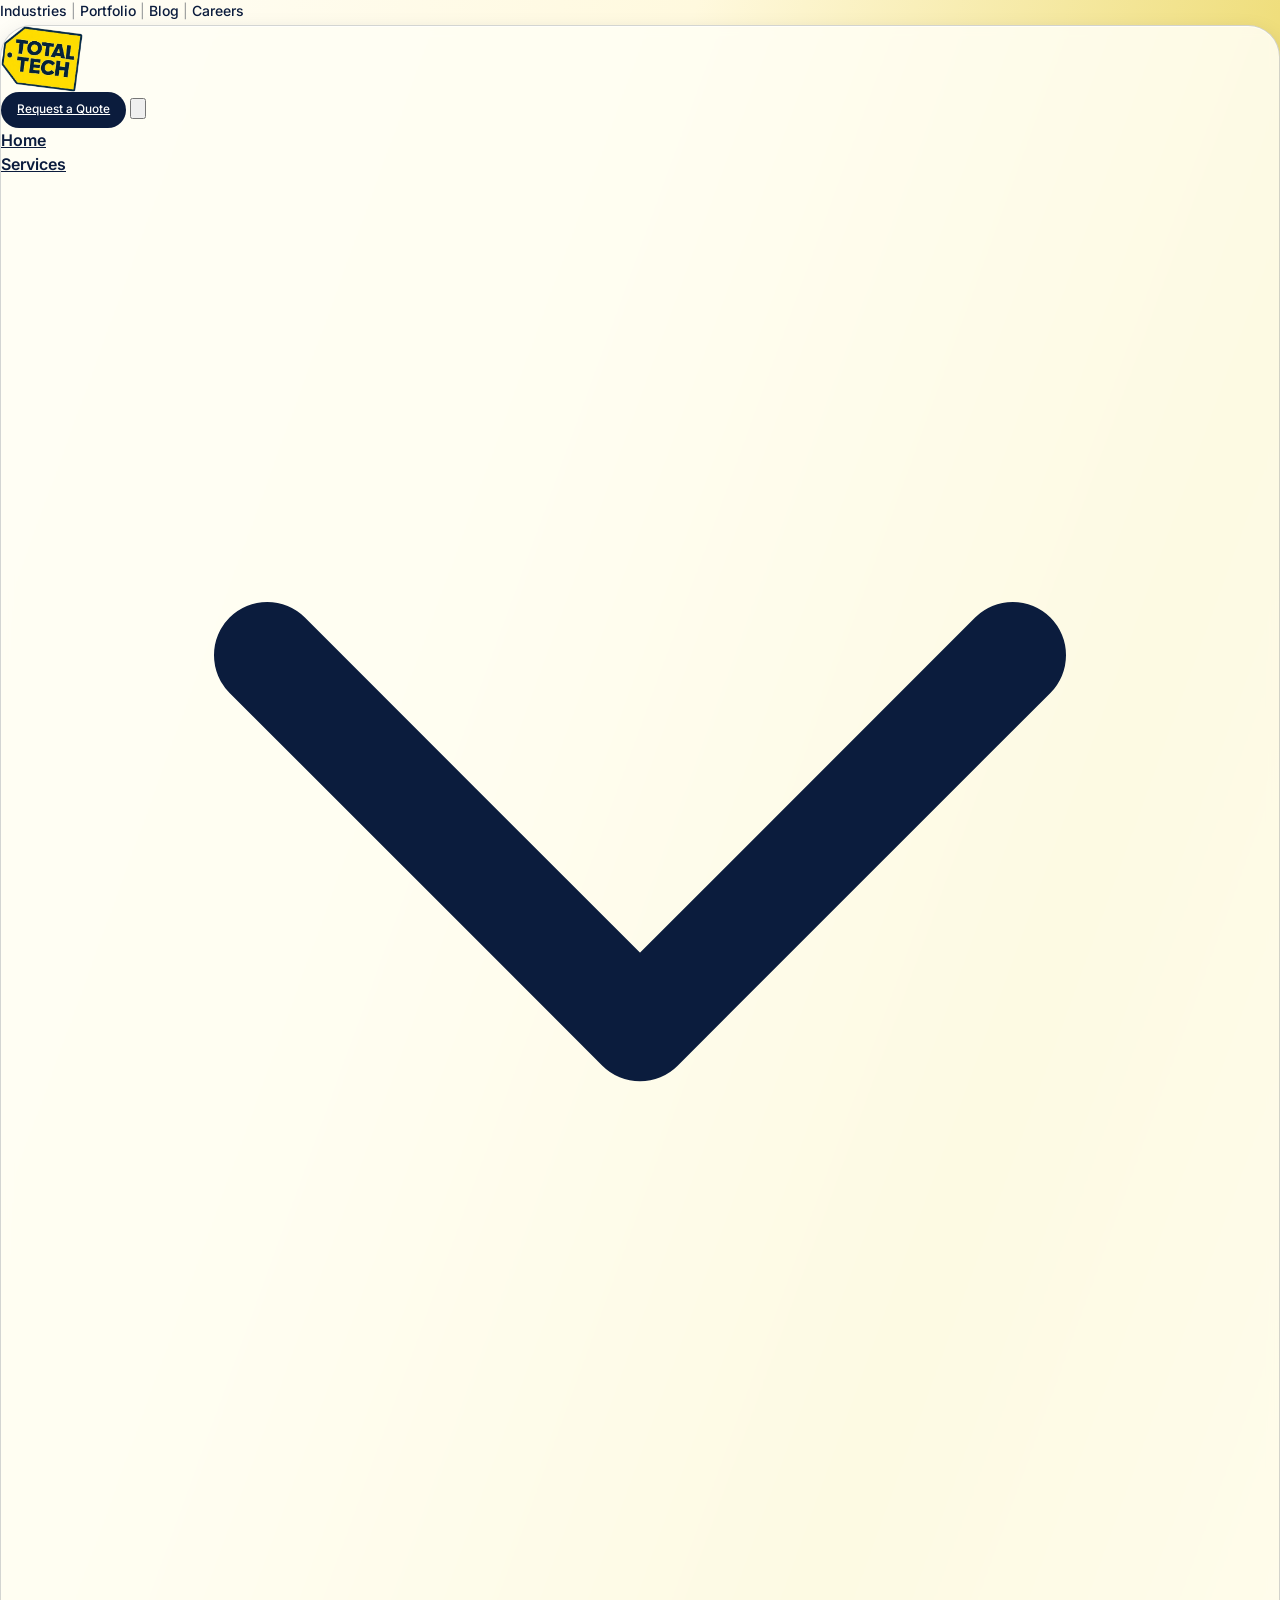
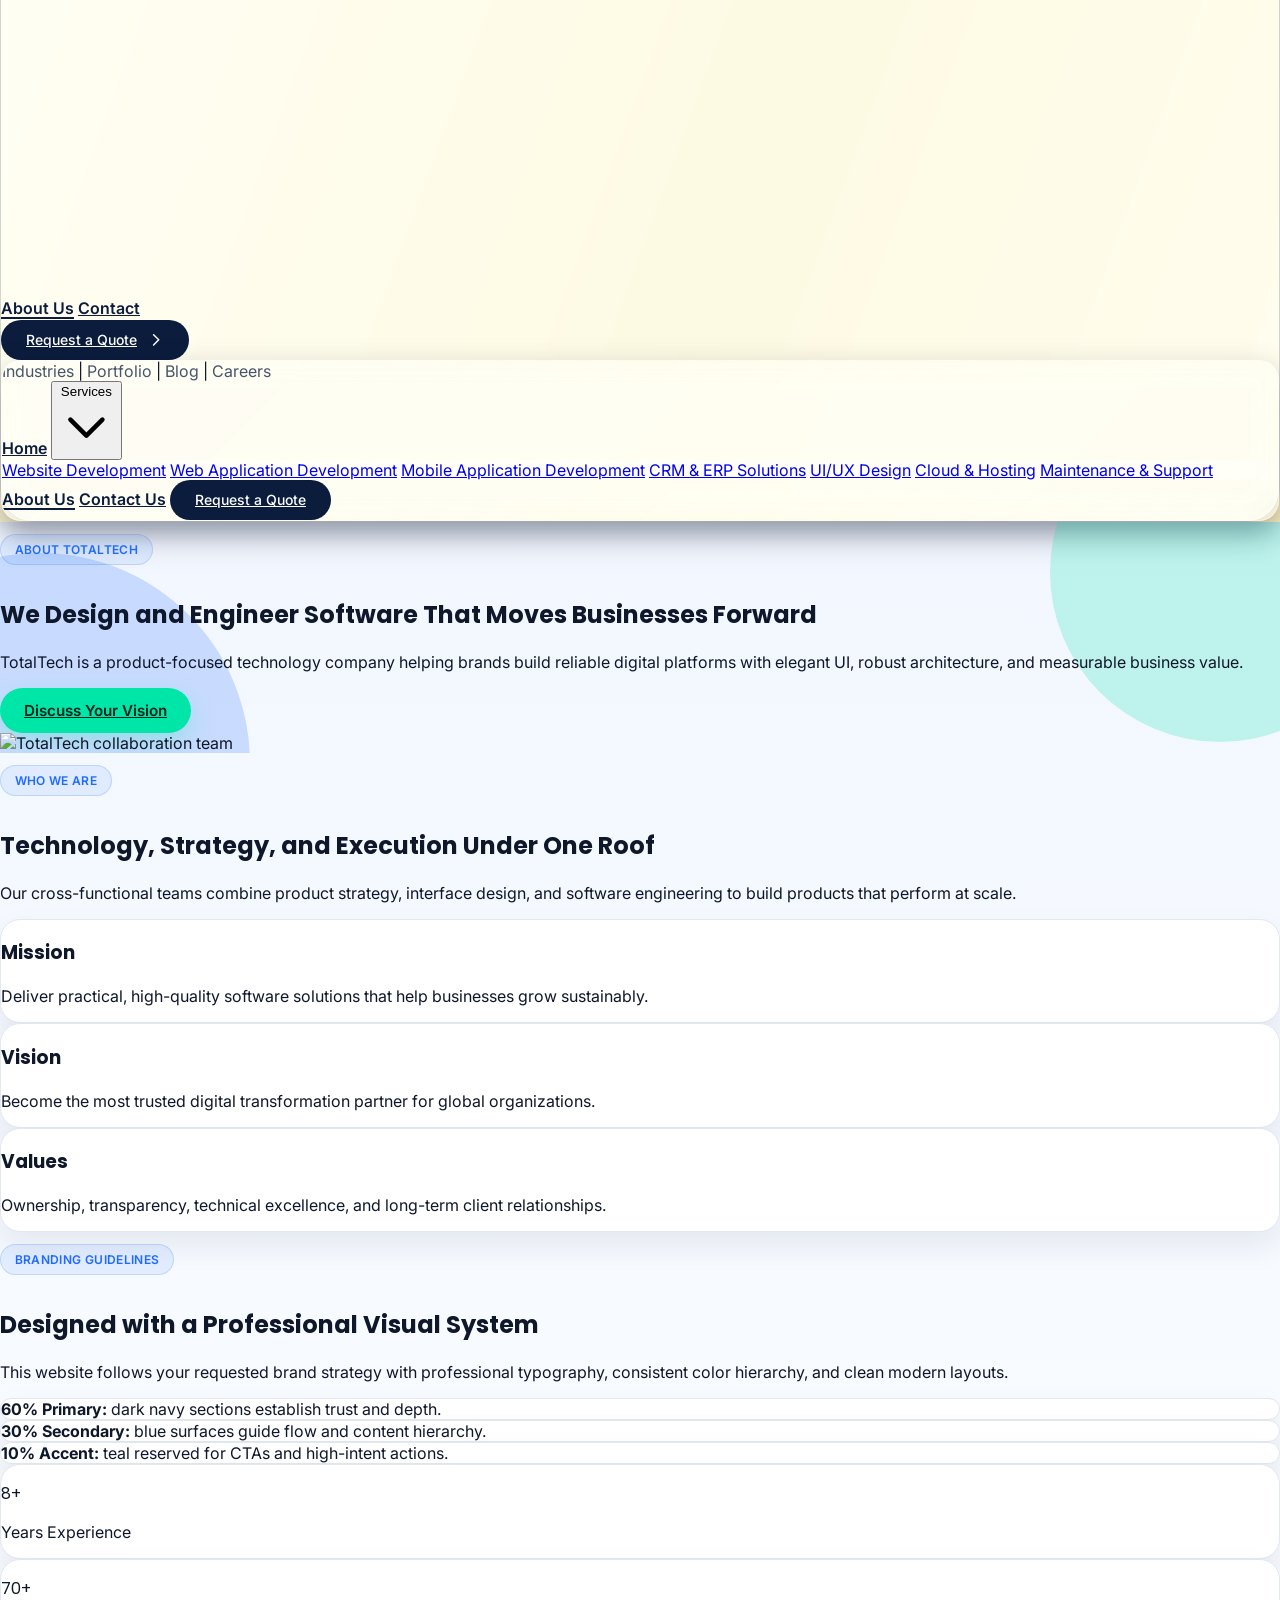
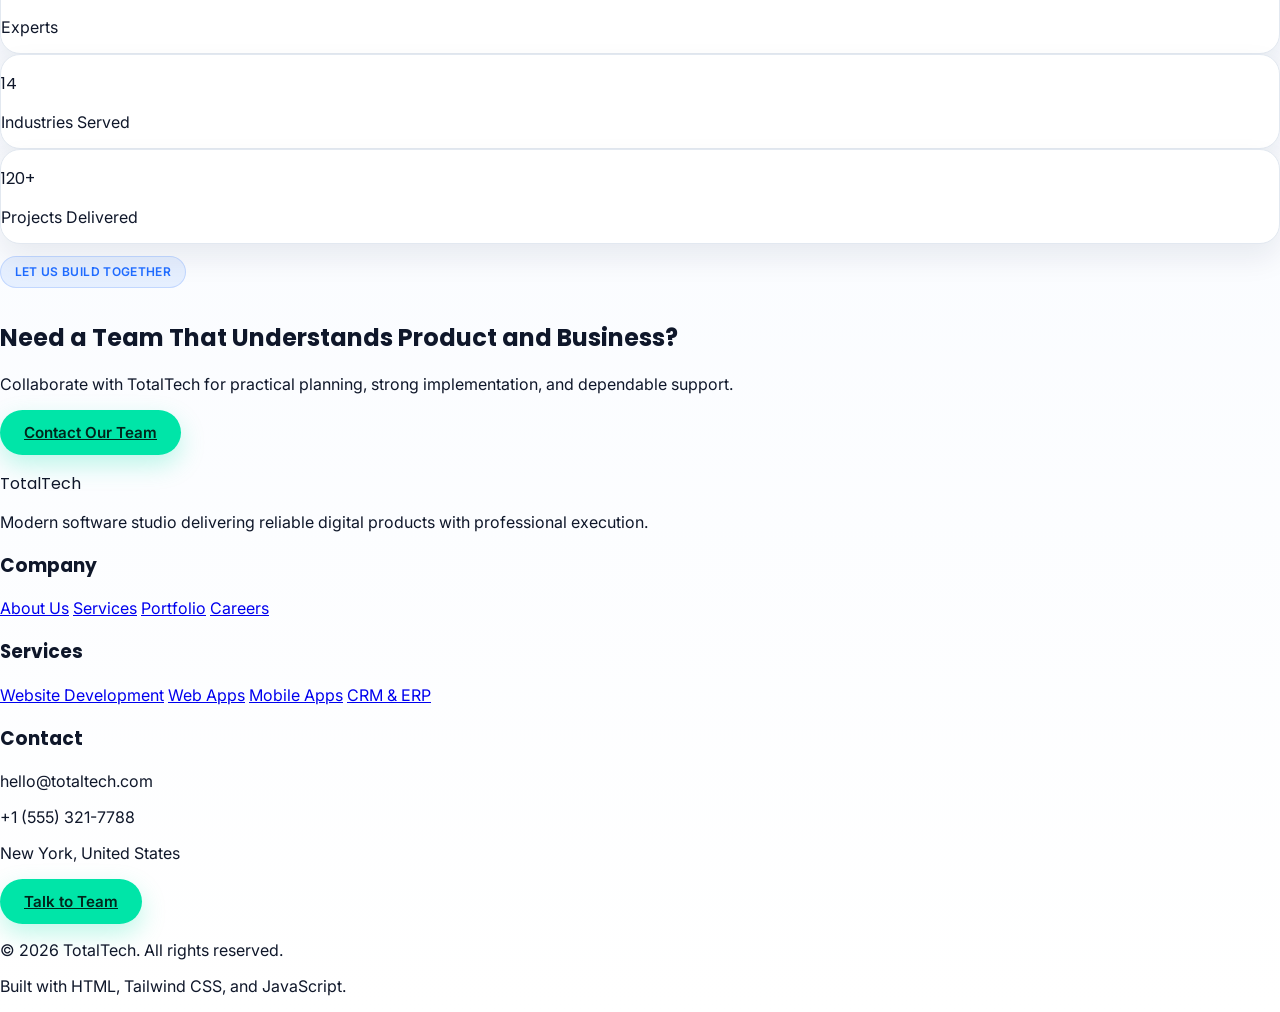
==== about.html @ 8137682e "Build TotalTech static site updates" ====
<!DOCTYPE html>
<html lang="en">
<head>
  <meta charset="UTF-8" />
  <meta name="viewport" content="width=device-width, initial-scale=1.0" />
  <title>About Us | TotalTech</title>
  <meta name="description" content="Learn about TotalTech: our mission, delivery approach, and engineering values that power modern software products." />
  <link rel="preconnect" href="https://fonts.googleapis.com" />
  <link rel="preconnect" href="https://fonts.gstatic.com" crossorigin />
  <link href="https://fonts.googleapis.com/css2?family=Inter:wght@400;500;600;700;800&family=Poppins:wght@500;600;700;800&display=swap" rel="stylesheet" />
  <script src="https://cdn.tailwindcss.com"></script>
  <link rel="stylesheet" href="assets/css/styles.css" />
</head>
<body data-page="about" class="min-h-screen flex flex-col antialiased">
        <header class="site-header sticky top-0 z-50 border-b border-black">
    <div class="zebra-header-wrap mx-auto px-4 sm:px-6 lg:px-8 py-[6px]">
      <div class="top-utility hidden md:flex items-center justify-end gap-3 lg:gap-4 text-[13px] lg:text-[14px] leading-none pb-[10px]">
        <a href="industries.html" data-route="industries" class="top-link inline-flex items-center">Industries</a>
        <span class="utility-sep">|</span>
        <a href="portfolio.html" data-route="portfolio" class="top-link inline-flex items-center">Portfolio</a>
        <span class="utility-sep">|</span>
        <a href="blog.html" data-route="blog" class="top-link inline-flex items-center">Blog</a>
        <span class="utility-sep">|</span>
        <a href="careers.html" data-route="careers" class="top-link inline-flex items-center">Careers</a>
      </div>

      <nav class="relative">
        <div class="zebra-shell px-4 sm:px-6 lg:px-7">
          <div class="zebra-header-main flex items-center gap-4 lg:gap-6">
            <a href="index.html" class="zebra-brand-link shrink-0 inline-flex items-center" aria-label="TotalTech Home">
              <img src="assets/images/logo.png" alt="TotalTech logo" class="zebra-brand-image" />
            </a>

            <a href="contact.html" class="zebra-cta lg:hidden ml-auto mobile-quick-quote whitespace-nowrap">Request a Quote</a>

            <button id="mobileMenuButton" aria-expanded="false" aria-label="Open menu" class="lg:hidden inline-flex items-center justify-center w-11 h-11 rounded-full border border-slate-400 text-slate-800 bg-white/70">
              <svg xmlns="http://www.w3.org/2000/svg" class="w-5 h-5" fill="none" viewBox="0 0 24 24" stroke="currentColor" stroke-width="2">
                <path stroke-linecap="round" stroke-linejoin="round" d="M4 6h16M4 12h16M4 18h16" />
              </svg>
            </button>

            <div class="hidden lg:grid flex-1 items-center grid-cols-3 gap-4">
              <div></div>

              <div class="flex items-center gap-6 xl:gap-8 justify-self-center">
                <a href="index.html" data-route="home" class="nav-link">Home</a>

                <div class="mega-parent relative">
                  <a href="services.html" id="desktopServicesToggle" data-route="services" class="nav-link inline-flex items-center gap-1">
                    Services
                    <svg xmlns="http://www.w3.org/2000/svg" class="w-4 h-4" fill="none" viewBox="0 0 24 24" stroke="currentColor" stroke-width="2">
                      <path stroke-linecap="round" stroke-linejoin="round" d="M19 9l-7 7-7-7" />
                    </svg>
                  </a>

                  <div id="megaPanel" class="mega-panel absolute left-1/2 top-full w-screen -translate-x-1/2 pt-5">
                    <div class="mx-auto max-w-7xl px-4 sm:px-6 lg:px-8">
                      <div class="card-surface rounded-3xl overflow-hidden">
                        <div class="grid lg:grid-cols-12">
                          <div class="lg:col-span-8 p-8 lg:p-10">
                            <p class="section-tag mb-4">Our Services</p>
                            <h3 class="font-heading text-2xl font-semibold text-[#0B1C3D] mb-3">Full-width Mega Navigation Panel</h3>
                            <p class="text-sm text-slate-600 mb-6">Scalable engineering services for startups, SMEs, and enterprises.</p>
                            <div class="grid sm:grid-cols-2 gap-3 text-sm">
                              <a href="services.html#website-development" class="card-hover rounded-xl border border-slate-200 px-4 py-3 hover:border-[#1F6BFF]">Website Development</a>
                              <a href="services.html#web-application-development" class="card-hover rounded-xl border border-slate-200 px-4 py-3 hover:border-[#1F6BFF]">Web Application Development</a>
                              <a href="services.html#mobile-application-development" class="card-hover rounded-xl border border-slate-200 px-4 py-3 hover:border-[#1F6BFF]">Mobile Application Development</a>
                              <a href="services.html#crm-erp-solutions" class="card-hover rounded-xl border border-slate-200 px-4 py-3 hover:border-[#1F6BFF]">CRM &amp; ERP Solutions</a>
                              <a href="services.html#ui-ux-design" class="card-hover rounded-xl border border-slate-200 px-4 py-3 hover:border-[#1F6BFF]">UI/UX Design</a>
                              <a href="services.html#cloud-hosting" class="card-hover rounded-xl border border-slate-200 px-4 py-3 hover:border-[#1F6BFF]">Cloud &amp; Hosting</a>
                              <a href="services.html#maintenance-support" class="card-hover rounded-xl border border-slate-200 px-4 py-3 hover:border-[#1F6BFF] sm:col-span-2">Maintenance &amp; Support</a>
                            </div>
                          </div>

                          <div class="lg:col-span-4 bg-[#0B1C3D] p-8 lg:p-10 text-white">
                            <h4 class="font-heading text-lg mb-4">Category Highlights</h4>
                            <div class="space-y-4">
                              <div class="rounded-2xl overflow-hidden border border-white/15">
                                <img src="https://images.unsplash.com/photo-1518770660439-4636190af475?auto=format&fit=crop&w=900&q=80" alt="Software engineering workspace" class="h-28 w-full object-cover" />
                                <p class="px-3 py-2 text-xs text-slate-200">Custom Product Engineering</p>
                              </div>
                              <div class="rounded-2xl overflow-hidden border border-white/15">
                                <img src="https://images.unsplash.com/photo-1461749280684-dccba630e2f6?auto=format&fit=crop&w=900&q=80" alt="App design and development" class="h-28 w-full object-cover" />
                                <p class="px-3 py-2 text-xs text-slate-200">Cloud-ready Digital Platforms</p>
                              </div>
                            </div>
                            <a href="services.html" class="primary-btn mt-6 w-full text-sm">Explore All Services</a>
                          </div>
                        </div>
                      </div>
                    </div>
                  </div>
                </div>

                <a href="about.html" data-route="about" class="nav-link">About Us</a>
                <a href="contact.html" data-route="contact" class="nav-link">Contact</a>
              </div>

              <div class="justify-self-end">
                <a href="contact.html" class="zebra-cta whitespace-nowrap min-w-[216px]">
                  Request a Quote
                  <svg xmlns="http://www.w3.org/2000/svg" class="w-5 h-5" fill="none" viewBox="0 0 24 24" stroke="currentColor" stroke-width="2">
                    <path stroke-linecap="round" stroke-linejoin="round" d="M9 5l7 7-7 7" />
                  </svg>
                </a>
              </div>
            </div>
          </div>

          <div id="mobileMenu" class="hidden lg:hidden mt-4">
            <div class="zebra-mobile-panel p-4 space-y-4">
              <div class="grid gap-3 text-sm font-semibold text-slate-700">
                <div class="mobile-top-links flex flex-wrap items-center gap-2 border-b border-slate-200 pb-3 text-[12px] font-semibold text-slate-600">
                <a href="industries.html" data-route="industries">Industries</a>
                <span class="text-slate-400">|</span>
                <a href="portfolio.html" data-route="portfolio">Portfolio</a>
                <span class="text-slate-400">|</span>
                <a href="blog.html" data-route="blog">Blog</a>
                <span class="text-slate-400">|</span>
                <a href="careers.html" data-route="careers">Careers</a>
              </div>
                <a href="index.html" data-route="home" class="nav-link">Home</a>

                <button id="mobileServicesToggle" aria-expanded="false" class="w-full inline-flex items-center justify-between rounded-xl border border-slate-300 px-3 py-2 text-left">
                  <span>Services</span>
                  <svg xmlns="http://www.w3.org/2000/svg" class="w-4 h-4" fill="none" viewBox="0 0 24 24" stroke="currentColor" stroke-width="2">
                    <path stroke-linecap="round" stroke-linejoin="round" d="M19 9l-7 7-7-7" />
                  </svg>
                </button>

                <div id="mobileServicesPanel" class="hidden rounded-xl border border-slate-200 p-3 bg-slate-50">
                  <div class="grid gap-2 text-xs">
                    <a href="services.html#website-development">Website Development</a>
                    <a href="services.html#web-application-development">Web Application Development</a>
                    <a href="services.html#mobile-application-development">Mobile Application Development</a>
                    <a href="services.html#crm-erp-solutions">CRM &amp; ERP Solutions</a>
                    <a href="services.html#ui-ux-design">UI/UX Design</a>
                    <a href="services.html#cloud-hosting">Cloud &amp; Hosting</a>
                    <a href="services.html#maintenance-support">Maintenance &amp; Support</a>
                  </div>
                </div>

                <a href="about.html" data-route="about" class="nav-link">About Us</a>
                <a href="contact.html" data-route="contact" class="nav-link">Contact Us</a>
                <a href="contact.html" class="zebra-cta mt-2">Request a Quote</a>
              </div>
            </div>
          </div>
        </div>
      </nav>
    </div>
  </header>

  <main class="flex-1">
    <section class="mx-auto max-w-7xl px-4 sm:px-6 lg:px-8 py-14 lg:py-20">
      <div class="hero-grid rounded-3xl bg-[#0B1C3D] text-white p-8 sm:p-10 lg:p-14 grid lg:grid-cols-2 gap-10 items-center">
        <div>
          <p class="section-tag !bg-white/10 !border-white/30 !text-white mb-4">About TotalTech</p>
          <h1 class="font-heading text-3xl sm:text-4xl lg:text-5xl font-semibold leading-tight mb-5">We Design and Engineer Software That Moves Businesses Forward</h1>
          <p class="text-slate-200 mb-8">TotalTech is a product-focused technology company helping brands build reliable digital platforms with elegant UI, robust architecture, and measurable business value.</p>
          <a href="contact.html" class="primary-btn">Discuss Your Vision</a>
        </div>

        <div class="rounded-3xl overflow-hidden border border-white/20 shadow-xl">
          <img src="https://images.unsplash.com/photo-1522071820081-009f0129c71c?auto=format&fit=crop&w=1200&q=80" alt="TotalTech collaboration team" class="h-[380px] w-full object-cover" />
        </div>
      </div>
    </section>

    <section class="py-16 bg-white">
      <div class="mx-auto max-w-7xl px-4 sm:px-6 lg:px-8">
        <div class="max-w-3xl">
          <p class="section-tag mb-3">Who We Are</p>
          <h2 class="font-heading text-3xl font-semibold text-[#0B1C3D]">Technology, Strategy, and Execution Under One Roof</h2>
          <p class="mt-3 text-slate-600">Our cross-functional teams combine product strategy, interface design, and software engineering to build products that perform at scale.</p>
        </div>

        <div class="mt-10 grid md:grid-cols-3 gap-6">
          <article class="card-surface p-6 card-hover">
            <h3 class="font-heading text-xl text-[#0B1C3D]">Mission</h3>
            <p class="text-sm text-slate-600 mt-3">Deliver practical, high-quality software solutions that help businesses grow sustainably.</p>
          </article>
          <article class="card-surface p-6 card-hover">
            <h3 class="font-heading text-xl text-[#0B1C3D]">Vision</h3>
            <p class="text-sm text-slate-600 mt-3">Become the most trusted digital transformation partner for global organizations.</p>
          </article>
          <article class="card-surface p-6 card-hover">
            <h3 class="font-heading text-xl text-[#0B1C3D]">Values</h3>
            <p class="text-sm text-slate-600 mt-3">Ownership, transparency, technical excellence, and long-term client relationships.</p>
          </article>
        </div>
      </div>
    </section>

    <section class="py-16">
      <div class="mx-auto max-w-7xl px-4 sm:px-6 lg:px-8 grid lg:grid-cols-2 gap-10 items-center">
        <div>
          <p class="section-tag mb-3">Branding Guidelines</p>
          <h2 class="font-heading text-3xl font-semibold text-[#0B1C3D]">Designed with a Professional Visual System</h2>
          <p class="mt-3 text-slate-600">This website follows your requested brand strategy with professional typography, consistent color hierarchy, and clean modern layouts.</p>
          <div class="mt-6 space-y-3 text-sm text-slate-700">
            <div class="card-surface p-4"><strong class="text-[#0B1C3D]">60% Primary:</strong> dark navy sections establish trust and depth.</div>
            <div class="card-surface p-4"><strong class="text-[#1F6BFF]">30% Secondary:</strong> blue surfaces guide flow and content hierarchy.</div>
            <div class="card-surface p-4"><strong class="text-[#0b6450]">10% Accent:</strong> teal reserved for CTAs and high-intent actions.</div>
          </div>
        </div>

        <div class="grid grid-cols-2 gap-4">
          <div class="card-surface p-5 text-center">
            <p class="font-heading text-3xl text-[#1F6BFF]">8+</p>
            <p class="text-sm text-slate-600 mt-1">Years Experience</p>
          </div>
          <div class="card-surface p-5 text-center">
            <p class="font-heading text-3xl text-[#1F6BFF]">70+</p>
            <p class="text-sm text-slate-600 mt-1">Experts</p>
          </div>
          <div class="card-surface p-5 text-center">
            <p class="font-heading text-3xl text-[#1F6BFF]">14</p>
            <p class="text-sm text-slate-600 mt-1">Industries Served</p>
          </div>
          <div class="card-surface p-5 text-center">
            <p class="font-heading text-3xl text-[#1F6BFF]">120+</p>
            <p class="text-sm text-slate-600 mt-1">Projects Delivered</p>
          </div>
        </div>
      </div>
    </section>

    <section class="py-16 bg-white">
      <div class="mx-auto max-w-7xl px-4 sm:px-6 lg:px-8">
        <div class="rounded-3xl bg-[#1F6BFF] text-white p-8 sm:p-10 lg:p-12 flex flex-col lg:flex-row lg:items-center lg:justify-between gap-6">
          <div>
            <p class="section-tag !bg-white/10 !border-white/30 !text-white mb-3">Let Us Build Together</p>
            <h2 class="font-heading text-3xl font-semibold">Need a Team That Understands Product and Business?</h2>
            <p class="mt-3 text-blue-100">Collaborate with TotalTech for practical planning, strong implementation, and dependable support.</p>
          </div>
          <a href="contact.html" class="primary-btn whitespace-nowrap">Contact Our Team</a>
        </div>
      </div>
    </section>
  </main>

  <footer class="bg-[#0B1C3D] text-slate-200 mt-16">
    <div class="mx-auto max-w-7xl px-4 sm:px-6 lg:px-8 py-14 grid md:grid-cols-2 lg:grid-cols-4 gap-8">
      <div>
        <p class="font-heading text-2xl font-semibold text-white">Total<span class="text-[#00E5A8]">Tech</span></p>
        <p class="mt-3 text-sm text-slate-300">Modern software studio delivering reliable digital products with professional execution.</p>
      </div>
      <div>
        <h3 class="font-heading text-white mb-3">Company</h3>
        <div class="space-y-2 text-sm">
          <a href="about.html" class="footer-link block">About Us</a>
          <a href="services.html" class="footer-link block">Services</a>
          <a href="portfolio.html" class="footer-link block">Portfolio</a>
          <a href="careers.html" class="footer-link block">Careers</a>
        </div>
      </div>
      <div>
        <h3 class="font-heading text-white mb-3">Services</h3>
        <div class="space-y-2 text-sm">
          <a href="services.html#website-development" class="footer-link block">Website Development</a>
          <a href="services.html#web-application-development" class="footer-link block">Web Apps</a>
          <a href="services.html#mobile-application-development" class="footer-link block">Mobile Apps</a>
          <a href="services.html#crm-erp-solutions" class="footer-link block">CRM &amp; ERP</a>
        </div>
      </div>
      <div>
        <h3 class="font-heading text-white mb-3">Contact</h3>
        <div class="space-y-2 text-sm text-slate-300">
          <p>hello@totaltech.com</p>
          <p>+1 (555) 321-7788</p>
          <p>New York, United States</p>
          <a href="contact.html" class="primary-btn mt-3">Talk to Team</a>
        </div>
      </div>
    </div>
    <div class="border-t border-white/10">
      <div class="mx-auto max-w-7xl px-4 sm:px-6 lg:px-8 py-4 text-xs text-slate-400 flex flex-col sm:flex-row gap-2 sm:items-center sm:justify-between">
        <p>&copy; 2026 TotalTech. All rights reserved.</p>
        <p>Built with HTML, Tailwind CSS, and JavaScript.</p>
      </div>
    </div>
  </footer>

  <script src="assets/js/main.js?v=20260220b"></script>
</body>
</html>
---- assets/css/styles.css ----
:root {
  --primary: #0B1C3D;
  --secondary: #1F6BFF;
  --accent: #00E5A8;
  --hero-motion-duration: 1.05s;
  --hero-motion-ease: cubic-bezier(0.22, 0.61, 0.36, 1);
  --logo-yellow: #f1d90a;
  --logo-yellow-soft: #fff7bd;
  --logo-navy: #0B1C3D;
  --text-main: #0f172a;
  --text-muted: #475569;
  --surface: #f8fafc;
  --radius-xl: 1.25rem;
}

* {
  box-sizing: border-box;
}

html {
  scroll-behavior: smooth;
  width: 100%;
}

body {
  margin: 0;
  font-family: 'Inter', sans-serif;
  color: var(--text-main);
  background: linear-gradient(180deg, #f8fbff 0%, #f2f7ff 50%, #ffffff 100%);
  width: 100%;
}

main,
.home-hero-section,
.hero-rotator-full {
  overflow-x: clip;
}

h1,
h2,
h3,
h4,
h5,
h6,
.font-heading {
  font-family: 'Poppins', sans-serif;
}

img {
  max-width: 100%;
  display: block;
}

.brand-logo {
  letter-spacing: 0.06em;
}

.nav-link,
.top-link {
  position: relative;
  transition: color 0.25s ease;
}

.nav-link::after,
.top-link::after {
  content: '';
  position: absolute;
  left: 0;
  bottom: -0.35rem;
  width: 100%;
  height: 2px;
  transform: scaleX(0);
  transform-origin: right;
  background: var(--accent);
  transition: transform 0.25s ease;
}

.nav-link:hover::after,
.top-link:hover::after,
.nav-link.is-active::after,
.top-link.is-active::after {
  transform: scaleX(1);
  transform-origin: left;
}

.nav-link.is-active,
.top-link.is-active {
  color: var(--primary);
}

.site-header {
  background:
    radial-gradient(900px 220px at 6% -30%, rgba(11, 28, 61, 0.24) 0%, rgba(11, 28, 61, 0) 70%),
    linear-gradient(110deg, #fffef8 0%, #fff9de 34%, #ecd96a 68%, #fff3c4 100%);
  border-bottom-color: rgba(11, 28, 61, 0.35);
  box-shadow: 0 10px 24px rgba(11, 28, 61, 0.12);
  transition: background 0.28s ease, border-color 0.28s ease, box-shadow 0.28s ease;
}

.zebra-header-wrap {
  max-width: 1860px;
}

.top-utility .top-link {
  color: var(--logo-navy);
  font: normal 500 14px/22px 'Inter', sans-serif;
  text-decoration: none;
}

.top-utility .top-link::after {
  display: none;
}

.top-utility .top-link.is-active {
  color: var(--logo-navy);
  font-weight: 500;
}

.top-utility .top-link:hover {
  color: var(--logo-navy);
  text-decoration: underline;
  text-underline-offset: 2px;
}

.top-utility {
  min-height: 25px;
}

.utility-sep {
  color: rgba(17, 24, 39, 0.45);
  font-size: 14px;
  line-height: 22px;
}

.zebra-shell {
  align-items: center;
  background: rgba(255, 254, 244, 0.88);
  border: 1px solid rgba(11, 28, 61, 0.18);
  border-radius: 2rem;
  box-shadow: inset 0 1px 0 rgba(255, 255, 255, 0.72), 0 8px 22px rgba(11, 28, 61, 0.12);
  backdrop-filter: blur(6px);
  min-height: 82px;
}

.zebra-header-main {
  min-height: 82px;
}

.zebra-logo-icon {
  width: 60px;
  height: 60px;
}

.zebra-brand-link {
  border: 0;
  border-radius: 0;
  background: transparent;
  box-shadow: none;
  padding: 0;
}

.zebra-brand-image {
  display: block;
  height: 66px;
  width: auto;
  object-fit: contain;
}

.zebra-logo-text {
  font-family: 'Poppins', sans-serif;
  font-size: 2.1rem;
  font-weight: 700;
  letter-spacing: 0.01em;
  line-height: 1;
}

.zebra-shell .nav-link {
  color: var(--logo-navy);
  font-size: 1rem;
  font-weight: 600;
  line-height: 24px;
}

.zebra-shell .nav-link::after,
#mobileMenu .nav-link::after {
  display: none;
}

.zebra-shell .nav-link.is-active,
#mobileMenu .nav-link.is-active {
  color: var(--logo-navy);
  text-decoration: underline;
  text-decoration-thickness: 2px;
  text-underline-offset: 3px;
}

.zebra-shell .nav-link:hover,
#mobileMenu .nav-link:hover {
  color: var(--logo-navy);
  text-decoration: underline;
  text-decoration-thickness: 2px;
  text-underline-offset: 3px;
}

.zebra-search {
  background: #fff;
  border: 1px solid rgba(0, 0, 0, 0.1);
  border-radius: 20px;
  min-height: 40px;
  padding-left: 0.95rem;
  padding-right: 0.5rem;
}

.zebra-search input {
  border: 0;
  background: transparent;
  color: #000;
  font-family: 'Inter', sans-serif;
  font-size: 14px;
  font-weight: 400;
  line-height: 22px;
  outline: 0;
}

.zebra-search input::placeholder {
  color: #565656;
  opacity: 1;
}

.zebra-search-btn {
  border-radius: 999px;
  color: #5c5f66;
  height: 36px;
  transition: background-color 0.2s ease;
  width: 36px;
}

.zebra-search-btn:hover {
  background: transparent;
  color: #111827;
}

.zebra-cta {
  display: inline-flex;
  align-items: center;
  justify-content: center;
  gap: 0.6rem;
  background: var(--logo-navy);
  border: 1px solid rgba(11, 28, 61, 0.35);
  border-radius: 3rem;
  color: #ffffff;
  font-family: 'Inter', sans-serif;
  font-size: 14px;
  font-weight: 500;
  line-height: 22px;
  min-height: 40px;
  padding: 0.5rem 1.5rem;
  transition: background-color 0.2s ease, color 0.2s ease;
}

.zebra-cta:hover {
  background: #07142e;
}

.zebra-cta svg {
  width: 1.1rem;
  height: 1.1rem;
}

.mobile-quick-quote {
  min-height: 36px;
  padding: 0.45rem 0.95rem;
  font-size: 0.74rem;
  line-height: 1.15;
}

@media (max-width: 420px) {
  .mobile-quick-quote {
    min-height: 34px;
    padding: 0.4rem 0.75rem;
    font-size: 0.68rem;
  }
}

.zebra-mobile-panel {
  border-radius: 1.25rem;
  border: 1px solid rgba(255, 255, 255, 0.3);
  background:
    linear-gradient(135deg, rgba(255, 255, 255, 0.28) 0%, rgba(255, 255, 255, 0.14) 100%);
  box-shadow: 0 14px 34px rgba(15, 23, 42, 0.28);
  backdrop-filter: blur(12px) saturate(135%);
  -webkit-backdrop-filter: blur(12px) saturate(135%);
  overflow-x: hidden;
}

.mobile-menu-overlay {
  position: fixed;
  inset: 0;
  background: rgba(11, 28, 61, 0.24);
  backdrop-filter: blur(6px);
  -webkit-backdrop-filter: blur(6px);
  opacity: 0;
  visibility: hidden;
  pointer-events: none;
  transition: opacity 0.22s ease, visibility 0.22s ease;
  z-index: 40;
  border: 0;
  padding: 0;
  margin: 0;
}

.mobile-menu-overlay.is-open {
  opacity: 1;
  visibility: visible;
  pointer-events: auto;
}

.mobile-top-links a {
  color: #475569;
  text-decoration: none;
}

#mobileMenu #mobileServicesPanel {
  border-color: rgba(255, 255, 255, 0.34);
  background: rgba(255, 255, 255, 0.26);
  backdrop-filter: blur(8px);
  -webkit-backdrop-filter: blur(8px);
}

.mobile-top-links a:hover {
  color: #1e293b;
  text-decoration: underline;
  text-underline-offset: 2px;
}

body[data-page='home'] .home-hero-section {
  margin-top: -132px;
  padding-top: 0;
}

body[data-page='home'] .hero-slide-inner {
  padding: 5.1rem 2.8rem 2.8rem;
}

body[data-page='home'] .site-header:not(.is-scrolled) {
  background: transparent;
  border-bottom-color: transparent;
  box-shadow: none;
}

body[data-page='home'] .site-header:not(.is-scrolled) .zebra-header-wrap {
  background: transparent;
}

body[data-page='home'] .site-header:not(.is-scrolled) .zebra-shell {
  background: transparent;
  border-color: transparent;
  box-shadow: none;
  backdrop-filter: none;
}

body[data-page='home'] .site-header:not(.is-scrolled) .zebra-shell .nav-link {
  color: #ffffff;
  font-weight: 700;
}

body[data-page='home'] .site-header:not(.is-scrolled) #mobileMenu .nav-link {
  color: var(--logo-navy);
  font-weight: 600;
}

body[data-page='home'] .site-header:not(.is-scrolled) .zebra-shell .nav-link.is-active,
body[data-page='home'] .site-header:not(.is-scrolled) .zebra-shell .nav-link:hover {
  color: #ffffff;
  text-decoration-color: rgba(255, 255, 255, 0.95);
}

body[data-page='home'] .site-header:not(.is-scrolled) #mobileMenu .nav-link.is-active,
body[data-page='home'] .site-header:not(.is-scrolled) #mobileMenu .nav-link:hover {
  color: var(--logo-navy);
  text-decoration-color: rgba(11, 28, 61, 0.92);
}

body[data-page='home'] .site-header:not(.is-scrolled) .top-utility .top-link {
  color: #ffffff;
  font-weight: 700;
}

body[data-page='home'] .site-header:not(.is-scrolled) .utility-sep {
  color: rgba(255, 255, 255, 0.82);
}

body[data-page='home'] .site-header:not(.is-scrolled) .zebra-cta {
  background: transparent;
  border-color: rgba(255, 255, 255, 0.84);
  color: #ffffff;
  font-weight: 700;
  box-shadow: none;
}

body[data-page='home'] .site-header:not(.is-scrolled) #mobileMenu .zebra-cta {
  background: var(--logo-navy);
  border-color: rgba(11, 28, 61, 0.35);
  color: #ffffff;
  font-weight: 600;
}

body[data-page='home'] .site-header:not(.is-scrolled) .zebra-cta:hover {
  background: rgba(255, 255, 255, 0.12);
  color: #ffffff;
}

body[data-page='home'] .site-header:not(.is-scrolled) #mobileMenu .zebra-cta:hover {
  background: #07142e;
  color: #ffffff;
}

body[data-page='home'] .site-header:not(.is-scrolled) #mobileMenuButton {
  background: transparent;
  border-color: rgba(11, 28, 61, 0.45);
  color: var(--logo-navy);
}

body[data-page='home'] .site-header.is-scrolled {
  background:
    radial-gradient(900px 220px at 6% -30%, rgba(11, 28, 61, 0.24) 0%, rgba(11, 28, 61, 0) 70%),
    linear-gradient(110deg, #fffef8 0%, #fff9de 34%, #ecd96a 68%, #fff3c4 100%);
  border-bottom-color: rgba(11, 28, 61, 0.35);
  box-shadow: 0 10px 24px rgba(11, 28, 61, 0.12);
}

body[data-page='home'] .site-header.is-scrolled .zebra-shell {
  background: rgba(255, 254, 244, 0.88);
  border-color: rgba(11, 28, 61, 0.18);
  box-shadow: inset 0 1px 0 rgba(255, 255, 255, 0.72), 0 8px 22px rgba(11, 28, 61, 0.12);
  backdrop-filter: blur(6px);
}

body[data-page='home'] .site-header.is-scrolled .zebra-shell .nav-link,
body[data-page='home'] .site-header.is-scrolled .top-utility .top-link {
  color: var(--logo-navy);
  font-weight: 600;
}

body[data-page='home'] .site-header.is-scrolled .zebra-cta {
  background: var(--logo-navy);
  border-color: rgba(11, 28, 61, 0.35);
  color: #ffffff;
  font-weight: 600;
}

.primary-btn,
.secondary-btn {
  display: inline-flex;
  align-items: center;
  justify-content: center;
  gap: 0.4rem;
  border-radius: 999px;
  font-weight: 600;
  font-size: 0.95rem;
  padding: 0.8rem 1.5rem;
  transition: transform 0.25s ease, box-shadow 0.25s ease, background-color 0.25s ease, color 0.25s ease;
}

.primary-btn {
  background: var(--accent);
  color: #01251b;
  box-shadow: 0 10px 24px rgba(0, 229, 168, 0.25);
}

.primary-btn:hover {
  transform: translateY(-2px);
  box-shadow: 0 12px 30px rgba(0, 229, 168, 0.35);
}

.secondary-btn {
  background: transparent;
  color: #ffffff;
  border: 1px solid rgba(255, 255, 255, 0.45);
}

.secondary-btn:hover {
  background: rgba(255, 255, 255, 0.12);
}

.card-surface {
  border-radius: var(--radius-xl);
  background: #ffffff;
  border: 1px solid #e2e8f0;
  box-shadow: 0 14px 30px rgba(11, 28, 61, 0.08);
}

.card-hover {
  transition: transform 0.25s ease, box-shadow 0.25s ease;
}

.card-hover:hover {
  transform: translateY(-6px);
  box-shadow: 0 18px 38px rgba(11, 28, 61, 0.14);
}

.section-tag {
  display: inline-flex;
  align-items: center;
  gap: 0.35rem;
  border-radius: 999px;
  border: 1px solid rgba(31, 107, 255, 0.18);
  background: rgba(31, 107, 255, 0.09);
  color: var(--secondary);
  font-size: 0.75rem;
  font-weight: 600;
  letter-spacing: 0.03em;
  padding: 0.45rem 0.85rem;
  text-transform: uppercase;
}

.hero-grid {
  position: relative;
  overflow: hidden;
}

.hero-grid::before,
.hero-grid::after {
  content: '';
  position: absolute;
  border-radius: 999px;
  filter: blur(0.5px);
  z-index: 0;
}

.hero-grid::before {
  width: 340px;
  height: 340px;
  right: -110px;
  top: -120px;
  background: rgba(0, 229, 168, 0.22);
}

.hero-grid::after {
  width: 420px;
  height: 420px;
  left: -170px;
  bottom: -220px;
  background: rgba(31, 107, 255, 0.2);
}

.hero-grid > * {
  position: relative;
  z-index: 1;
}

.hero-rotator {
  position: relative;
  min-height: 628px;
  border-radius: 1.75rem;
  overflow: hidden;
  background: var(--primary);
  border: 1px solid rgba(11, 28, 61, 0.2);
  box-shadow: 0 28px 54px rgba(11, 28, 61, 0.24);
}

.hero-rotator-full {
  width: 100%;
  border-radius: 0;
  border-left: 0;
  border-right: 0;
}

.hero-slide {
  position: absolute;
  inset: 0;
  opacity: 0;
  pointer-events: none;
  transform: translate3d(0, 0, 0);
  backface-visibility: hidden;
  will-change: transform, opacity;
}

.hero-slide::before {
  content: '';
  position: absolute;
  inset: 0;
  background:
    linear-gradient(102deg, rgba(11, 28, 61, 0.96) 8%, rgba(11, 28, 61, 0.8) 52%, rgba(11, 28, 61, 0.45) 100%),
    var(--hero-bg) center/cover no-repeat;
}

.hero-slide::after {
  content: '';
  position: absolute;
  inset: 0;
  background:
    radial-gradient(circle at 86% 16%, rgba(241, 217, 10, 0.25) 0, rgba(241, 217, 10, 0) 44%),
    radial-gradient(circle at 16% 80%, rgba(241, 217, 10, 0.18) 0, rgba(241, 217, 10, 0) 42%);
}

.hero-slide.is-active {
  opacity: 1;
  pointer-events: auto;
  z-index: 2;
}

.hero-slide.enter-from-left,
.hero-slide.enter-from-right,
.hero-slide.enter-from-top,
.hero-slide.enter-from-bottom,
.hero-slide.exit-to-left,
.hero-slide.exit-to-right,
.hero-slide.exit-to-bottom,
.hero-slide.exit-to-top {
  opacity: 1;
  pointer-events: none;
}

.hero-slide.enter-from-left {
  animation: heroEnterFromLeft var(--hero-motion-duration) var(--hero-motion-ease) both;
  z-index: 3;
}

.hero-slide.enter-from-right {
  animation: heroEnterFromRight var(--hero-motion-duration) var(--hero-motion-ease) both;
  z-index: 3;
}

.hero-slide.enter-from-top {
  animation: heroEnterFromTop var(--hero-motion-duration) var(--hero-motion-ease) both;
  z-index: 3;
}

.hero-slide.enter-from-bottom {
  animation: heroEnterFromBottom var(--hero-motion-duration) var(--hero-motion-ease) both;
  z-index: 3;
}

.hero-slide.exit-to-left {
  animation: heroExitToLeft var(--hero-motion-duration) var(--hero-motion-ease) both;
  z-index: 2;
}

.hero-slide.exit-to-right {
  animation: heroExitToRight var(--hero-motion-duration) var(--hero-motion-ease) both;
  z-index: 2;
}

.hero-slide.exit-to-bottom {
  animation: heroExitToBottom var(--hero-motion-duration) var(--hero-motion-ease) both;
  z-index: 2;
}

.hero-slide.exit-to-top {
  animation: heroExitToTop var(--hero-motion-duration) var(--hero-motion-ease) both;
  z-index: 2;
}

.hero-slide-inner {
  position: relative;
  z-index: 1;
  min-height: 628px;
  display: grid;
  grid-template-columns: 1.2fr 0.8fr;
  align-items: center;
  gap: 2rem;
  padding: 2.8rem;
}

.hero-kicker {
  display: inline-flex;
  align-items: center;
  gap: 0.4rem;
  border-radius: 999px;
  border: 1px solid rgba(11, 28, 61, 0.3);
  background: var(--logo-yellow);
  color: var(--logo-navy);
  font-size: 0.75rem;
  font-weight: 700;
  letter-spacing: 0.03em;
  padding: 0.45rem 0.85rem;
  text-transform: uppercase;
}

.hero-title {
  margin-top: 1rem;
  margin-bottom: 1rem;
  color: #ffffff;
  font-size: clamp(2rem, 4vw, 3.4rem);
  line-height: 1.08;
}

.hero-text {
  color: rgba(255, 255, 255, 0.88);
  max-width: 40rem;
}

.hero-panel {
  border-radius: 1.25rem;
  border: 1px solid rgba(241, 217, 10, 0.5);
  background: rgba(11, 28, 61, 0.26);
  backdrop-filter: blur(8px);
  -webkit-backdrop-filter: blur(8px);
  padding: 1.25rem;
}

.hero-panel h2 {
  color: #ffffff;
}

.hero-panel p {
  color: rgba(241, 245, 249, 0.95);
}

.hero-point {
  display: flex;
  align-items: flex-start;
  gap: 0.6rem;
}

.hero-point-dot {
  width: 0.6rem;
  height: 0.6rem;
  border-radius: 999px;
  margin-top: 0.34rem;
  background: var(--logo-yellow);
  box-shadow: 0 0 0 6px rgba(241, 217, 10, 0.22);
  flex: 0 0 auto;
}

.hero-dots {
  position: absolute;
  z-index: 2;
  left: 2.8rem;
  bottom: 1.4rem;
  display: inline-flex;
  align-items: center;
  gap: 0.5rem;
}

.hero-dot {
  border: 0;
  width: 10px;
  height: 10px;
  border-radius: 999px;
  background: rgba(255, 255, 255, 0.35);
  cursor: pointer;
  transition: width 0.2s ease, background-color 0.2s ease;
}

.hero-dot.is-active {
  width: 28px;
  background: var(--logo-yellow);
}

.hero-primary-btn {
  background: var(--logo-yellow);
  color: var(--logo-navy);
  box-shadow: 0 12px 24px rgba(241, 217, 10, 0.28);
}

.hero-primary-btn:hover {
  box-shadow: 0 14px 28px rgba(241, 217, 10, 0.34);
}

.hero-secondary-btn {
  border-color: rgba(255, 255, 255, 0.55);
  color: #ffffff;
  background: transparent;
}

.hero-secondary-btn:hover {
  background: rgba(255, 255, 255, 0.14);
}

@keyframes heroEnterFromLeft {
  from {
    transform: translateX(-100%);
    opacity: 0.94;
  }

  to {
    transform: translateX(0);
    opacity: 1;
  }
}

@keyframes heroEnterFromRight {
  from {
    transform: translateX(100%);
    opacity: 0.94;
  }

  to {
    transform: translateX(0);
    opacity: 1;
  }
}

@keyframes heroEnterFromTop {
  from {
    transform: translateY(-100%);
    opacity: 0.94;
  }

  to {
    transform: translateY(0);
    opacity: 1;
  }
}

@keyframes heroEnterFromBottom {
  from {
    transform: translateY(100%);
    opacity: 0.94;
  }

  to {
    transform: translateY(0);
    opacity: 1;
  }
}

@keyframes heroExitToLeft {
  from {
    transform: translateX(0);
    opacity: 1;
  }

  to {
    transform: translateX(-100%);
    opacity: 0.94;
  }
}

@keyframes heroExitToRight {
  from {
    transform: translateX(0);
    opacity: 1;
  }

  to {
    transform: translateX(100%);
    opacity: 0.94;
  }
}

@keyframes heroExitToBottom {
  from {
    transform: translateY(0);
    opacity: 1;
  }

  to {
    transform: translateY(100%);
    opacity: 0.94;
  }
}

@keyframes heroExitToTop {
  from {
    transform: translateY(0);
    opacity: 1;
  }

  to {
    transform: translateY(-100%);
    opacity: 0.94;
  }
}

.mega-panel {
  opacity: 0;
  visibility: hidden;
  pointer-events: none;
  transform: translate(-50%, 8px);
  transition: opacity 0.25s ease, transform 0.25s ease, visibility 0.25s ease;
}

.mega-parent:hover .mega-panel,
.mega-parent:focus-within .mega-panel,
.mega-panel.is-open {
  opacity: 1;
  visibility: visible;
  pointer-events: auto;
  transform: translate(-50%, 0);
}

.process-step {
  position: relative;
}

.process-step::before {
  content: '';
  position: absolute;
  top: 1rem;
  left: -1.2rem;
  width: 0.8rem;
  height: 0.8rem;
  background: var(--accent);
  border-radius: 999px;
  box-shadow: 0 0 0 6px rgba(0, 229, 168, 0.18);
}

.process-line {
  border-left: 1px dashed rgba(15, 23, 42, 0.25);
}

.footer-link,
.social-link {
  transition: color 0.25s ease;
}

.footer-link:hover,
.social-link:hover {
  color: var(--accent);
}

.reveal {
  opacity: 0;
  transform: translateY(18px);
  animation: revealUp 0.7s ease forwards;
}

.reveal.delay-1 {
  animation-delay: 0.08s;
}

.reveal.delay-2 {
  animation-delay: 0.16s;
}

.reveal.delay-3 {
  animation-delay: 0.24s;
}

@keyframes revealUp {
  to {
    opacity: 1;
    transform: translateY(0);
  }
}

@media (max-width: 1023px) {
  .mega-panel {
    display: none;
  }

  #mobileMenu {
    position: absolute;
    left: 0;
    right: 0;
    top: calc(100% + 0.5rem);
    z-index: 60;
  }

  .zebra-mobile-panel {
    max-height: calc(100vh - 7.5rem);
    overflow-y: auto;
    overscroll-behavior: contain;
  }

  .zebra-shell {
    min-height: 74px;
  }

  .zebra-header-main {
    min-height: 74px;
  }

  .zebra-logo-icon {
    width: 50px;
    height: 50px;
  }

  .zebra-brand-image {
    height: 56px;
  }

  .zebra-brand-link {
    padding: 0;
  }

  .zebra-logo-text {
    font-size: 1.6rem;
  }

  body[data-page='home'] .home-hero-section {
    margin-top: -114px;
    padding-top: 0;
  }

  .hero-rotator,
  .hero-slide-inner {
    min-height: 570px;
  }

  .hero-rotator-full {
    border-radius: 0;
  }

  .hero-slide-inner {
    grid-template-columns: 1fr;
    gap: 1.2rem;
    padding: 2rem;
  }

  body[data-page='home'] .hero-slide-inner {
    padding: 4.3rem 2rem 2rem;
  }

  .hero-panel {
    max-width: 100%;
  }

  .hero-dots {
    left: 2rem;
    bottom: 1.2rem;
  }

  .process-step::before {
    left: -0.95rem;
  }
}

@media (max-width: 767px) {
  .zebra-shell {
    min-height: 70px;
  }

  .zebra-header-main {
    min-height: 70px;
  }

  .zebra-brand-image {
    height: 48px;
  }

  body[data-page='home'] .home-hero-section {
    margin-top: -74px;
    padding-top: 0;
  }

  .hero-rotator,
  .hero-slide-inner {
    min-height: 540px;
  }

  .hero-rotator-full {
    border-radius: 0;
  }

  .hero-slide-inner {
    padding: 1.25rem;
  }

  body[data-page='home'] .hero-slide-inner {
    gap: 0.85rem;
    padding: 4.5rem 1rem 1.25rem;
  }

  body[data-page='home'] .hero-panel {
    display: none;
  }

  body[data-page='home'] .hero-kicker {
    font-size: 0.68rem;
    padding: 0.35rem 0.65rem;
  }

  body[data-page='home'] .hero-title {
    font-size: clamp(1.8rem, 8vw, 2.4rem);
    line-height: 1.12;
  }

  body[data-page='home'] .hero-text {
    max-width: 100%;
    font-size: 1rem;
    line-height: 1.45;
  }

  .zebra-mobile-panel {
    max-height: calc(100vh - 6.5rem);
  }

  .hero-dots {
    left: 1.25rem;
    bottom: 1rem;
  }

  .primary-btn,
  .secondary-btn {
    width: 100%;
  }
}

@media (min-width: 1024px) {
  .mobile-menu-overlay {
    display: none;
  }
}
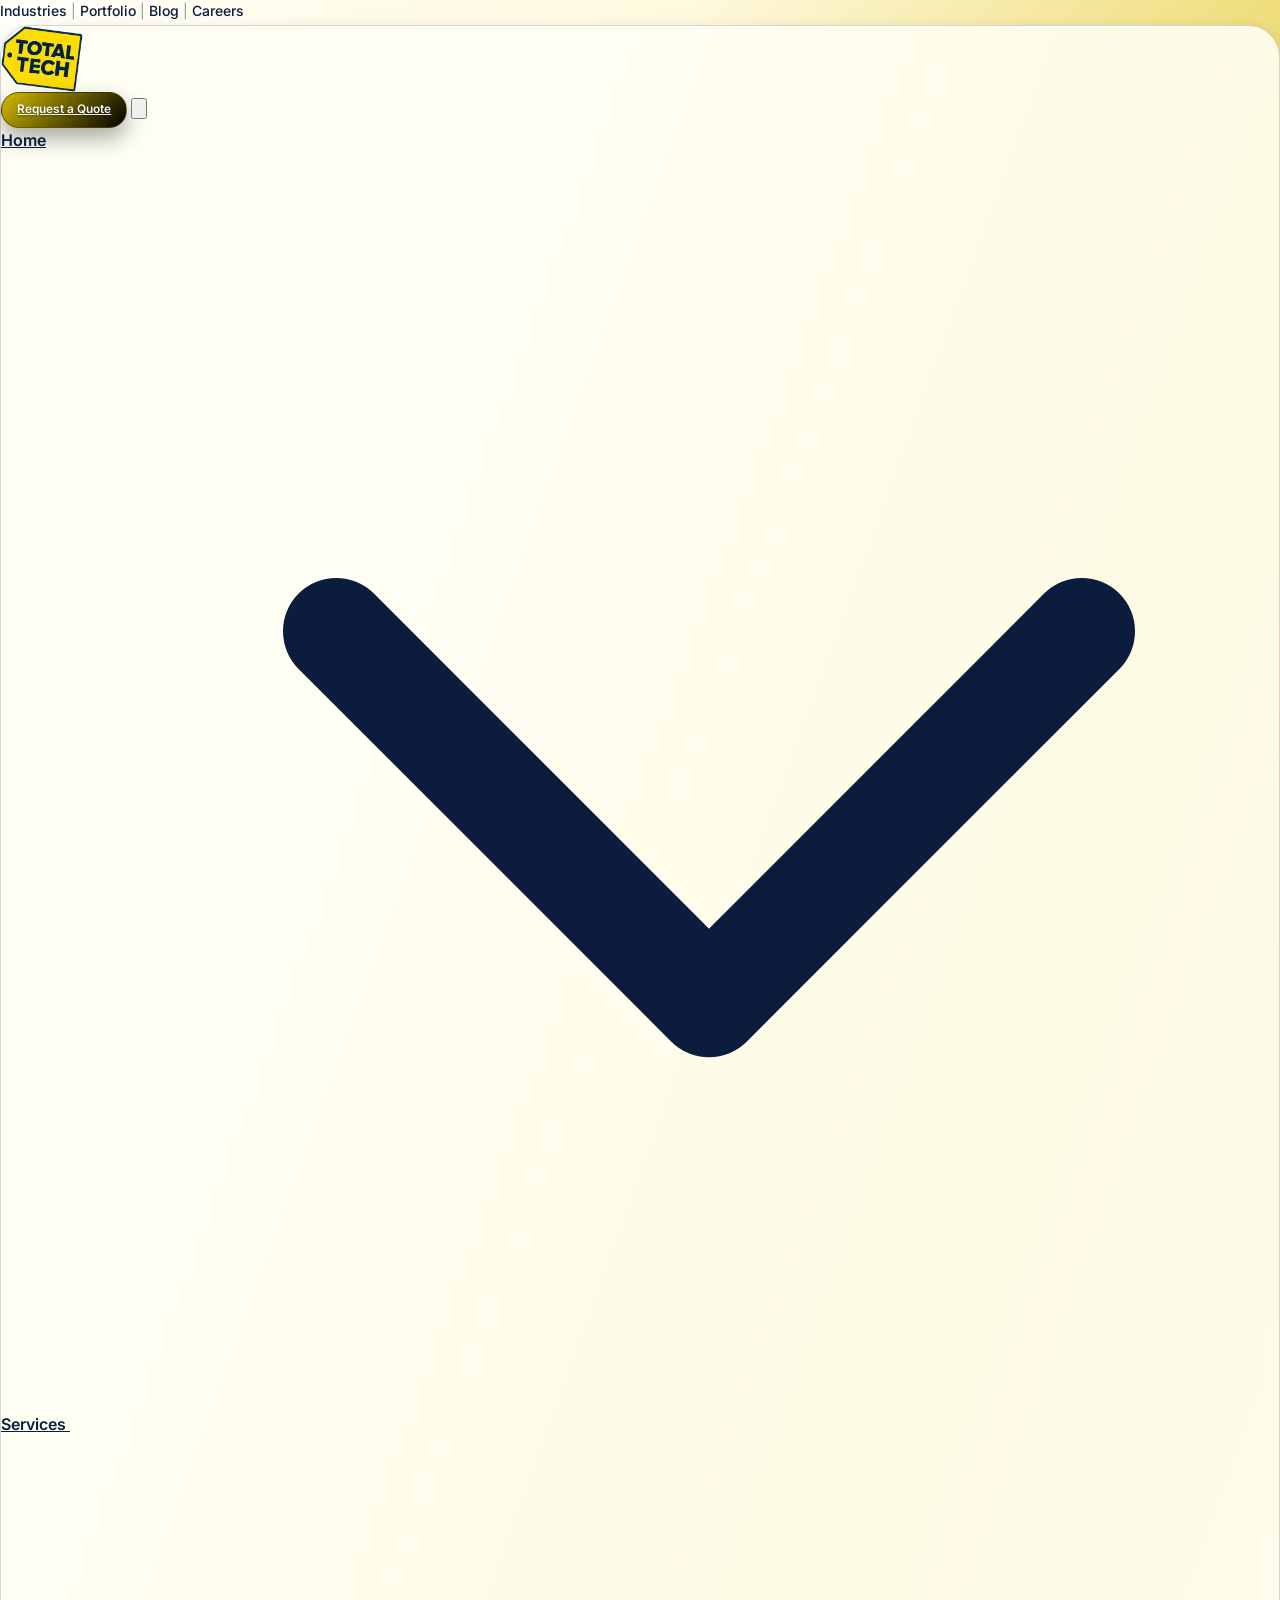
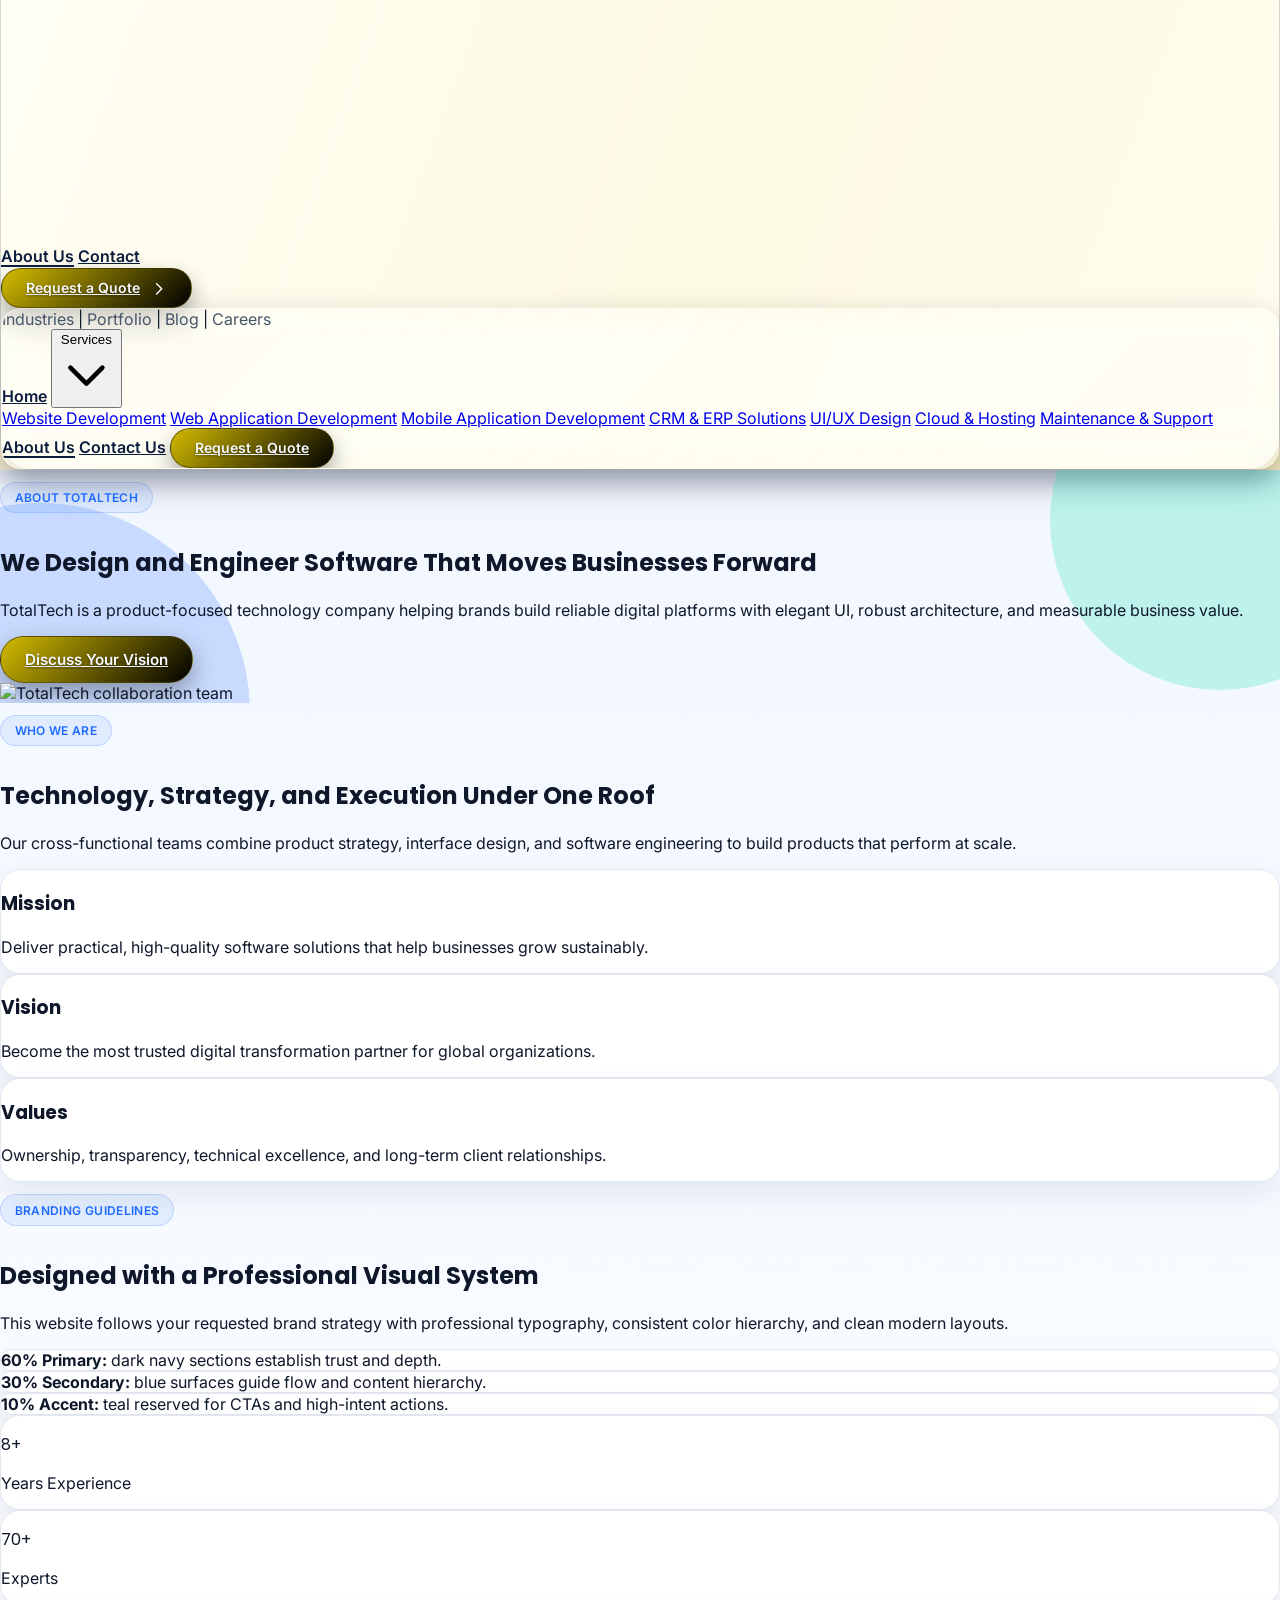
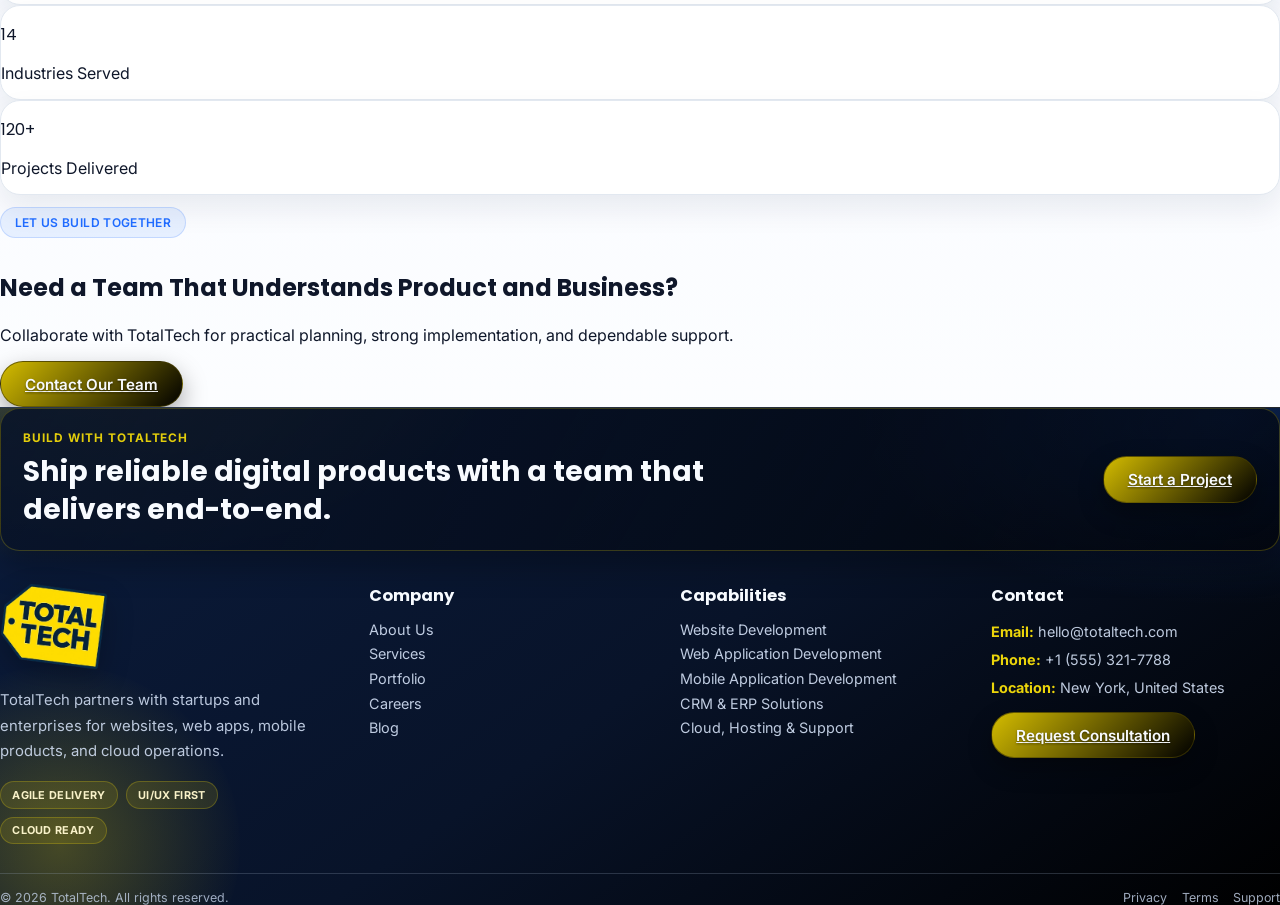
==== commit f247453a: "Redesign home sections, premium footer, and document full project flow" ====
--- a/about.html
+++ b/about.html
@@ -9,7 +9,7 @@
   <link rel="preconnect" href="https://fonts.gstatic.com" crossorigin />
   <link href="https://fonts.googleapis.com/css2?family=Inter:wght@400;500;600;700;800&family=Poppins:wght@500;600;700;800&display=swap" rel="stylesheet" />
   <script src="https://cdn.tailwindcss.com"></script>
-  <link rel="stylesheet" href="assets/css/styles.css" />
+  <link rel="stylesheet" href="assets/css/styles.css?v=20260220f" />
 </head>
 <body data-page="about" class="min-h-screen flex flex-col antialiased">
         <header class="site-header sticky top-0 z-50 border-b border-black">
@@ -46,7 +46,7 @@
                 <a href="index.html" data-route="home" class="nav-link">Home</a>
 
                 <div class="mega-parent relative">
-                  <a href="services.html" id="desktopServicesToggle" data-route="services" class="nav-link inline-flex items-center gap-1">
+                  <a href="services.html" id="desktopServicesToggle" data-route="services" aria-expanded="false" aria-haspopup="true" class="nav-link inline-flex items-center gap-1">
                     Services
                     <svg xmlns="http://www.w3.org/2000/svg" class="w-4 h-4" fill="none" viewBox="0 0 24 24" stroke="currentColor" stroke-width="2">
                       <path stroke-linecap="round" stroke-linejoin="round" d="M19 9l-7 7-7-7" />
@@ -55,37 +55,95 @@
 
                   <div id="megaPanel" class="mega-panel absolute left-1/2 top-full w-screen -translate-x-1/2 pt-5">
                     <div class="mx-auto max-w-7xl px-4 sm:px-6 lg:px-8">
-                      <div class="card-surface rounded-3xl overflow-hidden">
-                        <div class="grid lg:grid-cols-12">
-                          <div class="lg:col-span-8 p-8 lg:p-10">
-                            <p class="section-tag mb-4">Our Services</p>
-                            <h3 class="font-heading text-2xl font-semibold text-[#0B1C3D] mb-3">Full-width Mega Navigation Panel</h3>
-                            <p class="text-sm text-slate-600 mb-6">Scalable engineering services for startups, SMEs, and enterprises.</p>
-                            <div class="grid sm:grid-cols-2 gap-3 text-sm">
-                              <a href="services.html#website-development" class="card-hover rounded-xl border border-slate-200 px-4 py-3 hover:border-[#1F6BFF]">Website Development</a>
-                              <a href="services.html#web-application-development" class="card-hover rounded-xl border border-slate-200 px-4 py-3 hover:border-[#1F6BFF]">Web Application Development</a>
-                              <a href="services.html#mobile-application-development" class="card-hover rounded-xl border border-slate-200 px-4 py-3 hover:border-[#1F6BFF]">Mobile Application Development</a>
-                              <a href="services.html#crm-erp-solutions" class="card-hover rounded-xl border border-slate-200 px-4 py-3 hover:border-[#1F6BFF]">CRM &amp; ERP Solutions</a>
-                              <a href="services.html#ui-ux-design" class="card-hover rounded-xl border border-slate-200 px-4 py-3 hover:border-[#1F6BFF]">UI/UX Design</a>
-                              <a href="services.html#cloud-hosting" class="card-hover rounded-xl border border-slate-200 px-4 py-3 hover:border-[#1F6BFF]">Cloud &amp; Hosting</a>
-                              <a href="services.html#maintenance-support" class="card-hover rounded-xl border border-slate-200 px-4 py-3 hover:border-[#1F6BFF] sm:col-span-2">Maintenance &amp; Support</a>
+                      <div class="mega-surface">
+                        <div class="mega-grid">
+                          <div class="mega-content">
+                            <p class="mega-tag">Services Catalog</p>
+                            <h3 class="mega-title">Build Faster With Focused Engineering Services</h3>
+                            <p class="mega-subtitle">Choose a category to preview delivery scope, then jump directly to the detailed service page section.</p>
+
+                            <div class="mega-categories" role="list">
+                              <a href="services.html#website-development" class="mega-category is-active" data-mega-image="https://images.unsplash.com/photo-1461749280684-dccba630e2f6?auto=format&fit=crop&w=1200&q=80" data-mega-title="Website Development" data-mega-caption="Conversion-focused websites with strong performance, SEO structure, and clear content hierarchy.">
+                                <span class="mega-icon" aria-hidden="true">
+                                  <svg xmlns="http://www.w3.org/2000/svg" viewBox="0 0 24 24" fill="none" stroke="currentColor" stroke-width="1.9"><rect x="3" y="4" width="18" height="16" rx="2"></rect><path d="M3 9h18"></path></svg>
+                                </span>
+                                <span class="mega-copy">
+                                  <span class="mega-name">Website Development</span>
+                                  <span class="mega-desc">Corporate sites and landing funnels</span>
+                                </span>
+                              </a>
+
+                              <a href="services.html#web-application-development" class="mega-category" data-mega-image="https://images.unsplash.com/photo-1515879218367-8466d910aaa4?auto=format&fit=crop&w=1200&q=80" data-mega-title="Web Application Development" data-mega-caption="Secure, scalable web products with role-based modules and custom workflows.">
+                                <span class="mega-icon" aria-hidden="true">
+                                  <svg xmlns="http://www.w3.org/2000/svg" viewBox="0 0 24 24" fill="none" stroke="currentColor" stroke-width="1.9"><path d="M4 6h16"></path><path d="M4 12h10"></path><path d="M4 18h7"></path><path d="M16 16l2 2 3-3"></path></svg>
+                                </span>
+                                <span class="mega-copy">
+                                  <span class="mega-name">Web Application Development</span>
+                                  <span class="mega-desc">Dashboards, portals, and workflow apps</span>
+                                </span>
+                              </a>
+
+                              <a href="services.html#mobile-application-development" class="mega-category" data-mega-image="https://images.unsplash.com/photo-1526498460520-4c246339dccb?auto=format&fit=crop&w=1200&q=80" data-mega-title="Mobile Application Development" data-mega-caption="Android and iOS apps with intuitive UX, API integrations, and reliable releases.">
+                                <span class="mega-icon" aria-hidden="true">
+                                  <svg xmlns="http://www.w3.org/2000/svg" viewBox="0 0 24 24" fill="none" stroke="currentColor" stroke-width="1.9"><rect x="7" y="2.5" width="10" height="19" rx="2.2"></rect><path d="M11 18.5h2"></path></svg>
+                                </span>
+                                <span class="mega-copy">
+                                  <span class="mega-name">Mobile Application Development</span>
+                                  <span class="mega-desc">Cross-platform product experiences</span>
+                                </span>
+                              </a>
+
+                              <a href="services.html#crm-erp-solutions" class="mega-category" data-mega-image="https://images.unsplash.com/photo-1553877522-43269d4ea984?auto=format&fit=crop&w=1200&q=80" data-mega-title="CRM & ERP Solutions" data-mega-caption="Process automation, data visibility, and enterprise-grade internal platforms.">
+                                <span class="mega-icon" aria-hidden="true">
+                                  <svg xmlns="http://www.w3.org/2000/svg" viewBox="0 0 24 24" fill="none" stroke="currentColor" stroke-width="1.9"><path d="M12 3v18"></path><path d="M3 12h18"></path><circle cx="12" cy="12" r="8"></circle></svg>
+                                </span>
+                                <span class="mega-copy">
+                                  <span class="mega-name">CRM &amp; ERP Solutions</span>
+                                  <span class="mega-desc">Sales, ops, and reporting centralization</span>
+                                </span>
+                              </a>
+
+                              <a href="services.html#ui-ux-design" class="mega-category" data-mega-image="https://images.unsplash.com/photo-1586717799252-bd134ad00e26?auto=format&fit=crop&w=1200&q=80" data-mega-title="UI/UX Design" data-mega-caption="Wireframes, prototypes, and polished interfaces optimized for usability.">
+                                <span class="mega-icon" aria-hidden="true">
+                                  <svg xmlns="http://www.w3.org/2000/svg" viewBox="0 0 24 24" fill="none" stroke="currentColor" stroke-width="1.9"><path d="M4 20l6-6"></path><path d="M14 4l6 6"></path><path d="M9 5l10 10"></path><circle cx="6" cy="18" r="2"></circle></svg>
+                                </span>
+                                <span class="mega-copy">
+                                  <span class="mega-name">UI/UX Design</span>
+                                  <span class="mega-desc">Human-centered design systems</span>
+                                </span>
+                              </a>
+
+                              <a href="services.html#cloud-hosting" class="mega-category" data-mega-image="https://images.unsplash.com/photo-1451187580459-43490279c0fa?auto=format&fit=crop&w=1200&q=80" data-mega-title="Cloud & Hosting" data-mega-caption="Cloud deployment, secure hosting, and infrastructure optimization for stability.">
+                                <span class="mega-icon" aria-hidden="true">
+                                  <svg xmlns="http://www.w3.org/2000/svg" viewBox="0 0 24 24" fill="none" stroke="currentColor" stroke-width="1.9"><path d="M6 18h12"></path><path d="M6 14h12"></path><path d="M8 10h8"></path><path d="M12 4v6"></path></svg>
+                                </span>
+                                <span class="mega-copy">
+                                  <span class="mega-name">Cloud &amp; Hosting</span>
+                                  <span class="mega-desc">Deployment, scaling, and uptime planning</span>
+                                </span>
+                              </a>
+
+                              <a href="services.html#maintenance-support" class="mega-category" data-mega-image="https://images.unsplash.com/photo-1518773553398-650c184e0bb3?auto=format&fit=crop&w=1200&q=80" data-mega-title="Maintenance & Support" data-mega-caption="Continuous improvements, monitoring, and dependable post-launch support.">
+                                <span class="mega-icon" aria-hidden="true">
+                                  <svg xmlns="http://www.w3.org/2000/svg" viewBox="0 0 24 24" fill="none" stroke="currentColor" stroke-width="1.9"><path d="M12 3l7 4v10l-7 4-7-4V7l7-4z"></path><path d="M9 12l2 2 4-4"></path></svg>
+                                </span>
+                                <span class="mega-copy">
+                                  <span class="mega-name">Maintenance &amp; Support</span>
+                                  <span class="mega-desc">Long-term platform care and upgrades</span>
+                                </span>
+                              </a>
                             </div>
                           </div>
 
-                          <div class="lg:col-span-4 bg-[#0B1C3D] p-8 lg:p-10 text-white">
-                            <h4 class="font-heading text-lg mb-4">Category Highlights</h4>
-                            <div class="space-y-4">
-                              <div class="rounded-2xl overflow-hidden border border-white/15">
-                                <img src="https://images.unsplash.com/photo-1518770660439-4636190af475?auto=format&fit=crop&w=900&q=80" alt="Software engineering workspace" class="h-28 w-full object-cover" />
-                                <p class="px-3 py-2 text-xs text-slate-200">Custom Product Engineering</p>
-                              </div>
-                              <div class="rounded-2xl overflow-hidden border border-white/15">
-                                <img src="https://images.unsplash.com/photo-1461749280684-dccba630e2f6?auto=format&fit=crop&w=900&q=80" alt="App design and development" class="h-28 w-full object-cover" />
-                                <p class="px-3 py-2 text-xs text-slate-200">Cloud-ready Digital Platforms</p>
-                              </div>
+                          <aside class="mega-preview">
+                            <div class="mega-preview-media">
+                              <img data-mega-preview-image src="https://images.unsplash.com/photo-1461749280684-dccba630e2f6?auto=format&fit=crop&w=1200&q=80" alt="Website development preview" />
                             </div>
-                            <a href="services.html" class="primary-btn mt-6 w-full text-sm">Explore All Services</a>
-                          </div>
+                            <p class="mega-preview-kicker">Category Preview</p>
+                            <h4 data-mega-preview-title class="mega-preview-title">Website Development</h4>
+                            <p data-mega-preview-caption class="mega-preview-caption">Conversion-focused websites with strong performance, SEO structure, and clear content hierarchy.</p>
+                            <a href="services.html" class="primary-btn mt-5 w-full text-sm">Explore All Services</a>
+                          </aside>
                         </div>
                       </div>
                     </div>
@@ -240,49 +298,75 @@
     </section>
   </main>
 
-  <footer class="bg-[#0B1C3D] text-slate-200 mt-16">
-    <div class="mx-auto max-w-7xl px-4 sm:px-6 lg:px-8 py-14 grid md:grid-cols-2 lg:grid-cols-4 gap-8">
-      <div>
-        <p class="font-heading text-2xl font-semibold text-white">Total<span class="text-[#00E5A8]">Tech</span></p>
-        <p class="mt-3 text-sm text-slate-300">Modern software studio delivering reliable digital products with professional execution.</p>
-      </div>
-      <div>
-        <h3 class="font-heading text-white mb-3">Company</h3>
-        <div class="space-y-2 text-sm">
-          <a href="about.html" class="footer-link block">About Us</a>
-          <a href="services.html" class="footer-link block">Services</a>
-          <a href="portfolio.html" class="footer-link block">Portfolio</a>
-          <a href="careers.html" class="footer-link block">Careers</a>
-        </div>
-      </div>
-      <div>
-        <h3 class="font-heading text-white mb-3">Services</h3>
-        <div class="space-y-2 text-sm">
-          <a href="services.html#website-development" class="footer-link block">Website Development</a>
-          <a href="services.html#web-application-development" class="footer-link block">Web Apps</a>
-          <a href="services.html#mobile-application-development" class="footer-link block">Mobile Apps</a>
-          <a href="services.html#crm-erp-solutions" class="footer-link block">CRM &amp; ERP</a>
-        </div>
-      </div>
-      <div>
-        <h3 class="font-heading text-white mb-3">Contact</h3>
-        <div class="space-y-2 text-sm text-slate-300">
-          <p>hello@totaltech.com</p>
-          <p>+1 (555) 321-7788</p>
-          <p>New York, United States</p>
-          <a href="contact.html" class="primary-btn mt-3">Talk to Team</a>
-        </div>
-      </div>
-    </div>
-    <div class="border-t border-white/10">
-      <div class="mx-auto max-w-7xl px-4 sm:px-6 lg:px-8 py-4 text-xs text-slate-400 flex flex-col sm:flex-row gap-2 sm:items-center sm:justify-between">
+    <footer class="site-footer mt-16">
+    <div class="site-footer-glow" aria-hidden="true"></div>
+    <div class="mx-auto max-w-7xl px-4 sm:px-6 lg:px-8 py-14 lg:py-16">
+      <div class="footer-hero">
+        <div>
+          <p class="footer-kicker">Build with TotalTech</p>
+          <h2 class="footer-hero-title">Ship reliable digital products with a team that delivers end-to-end.</h2>
+        </div>
+        <a href="contact.html" class="primary-btn footer-hero-btn">Start a Project</a>
+      </div>
+
+      <div class="footer-main-grid">
+        <div class="footer-brand">
+          <a href="index.html" class="footer-logo-link" aria-label="TotalTech Home">
+            <img src="assets/images/logo.png" alt="TotalTech logo" class="footer-logo" />
+          </a>
+          <p class="footer-brand-text">TotalTech partners with startups and enterprises for websites, web apps, mobile products, and cloud operations.</p>
+          <div class="footer-badges">
+            <span class="footer-badge">Agile Delivery</span>
+            <span class="footer-badge">UI/UX First</span>
+            <span class="footer-badge">Cloud Ready</span>
+          </div>
+        </div>
+
+        <div>
+          <h3 class="footer-heading">Company</h3>
+          <div class="footer-links">
+            <a href="about.html" class="footer-link">About Us</a>
+            <a href="services.html" class="footer-link">Services</a>
+            <a href="portfolio.html" class="footer-link">Portfolio</a>
+            <a href="careers.html" class="footer-link">Careers</a>
+            <a href="blog.html" class="footer-link">Blog</a>
+          </div>
+        </div>
+
+        <div>
+          <h3 class="footer-heading">Capabilities</h3>
+          <div class="footer-links">
+            <a href="services.html#website-development" class="footer-link">Website Development</a>
+            <a href="services.html#web-application-development" class="footer-link">Web Application Development</a>
+            <a href="services.html#mobile-application-development" class="footer-link">Mobile Application Development</a>
+            <a href="services.html#crm-erp-solutions" class="footer-link">CRM &amp; ERP Solutions</a>
+            <a href="services.html#cloud-hosting" class="footer-link">Cloud, Hosting &amp; Support</a>
+          </div>
+        </div>
+
+        <div>
+          <h3 class="footer-heading">Contact</h3>
+          <div class="footer-contact-list">
+            <p><span>Email:</span> hello@totaltech.com</p>
+            <p><span>Phone:</span> +1 (555) 321-7788</p>
+            <p><span>Location:</span> New York, United States</p>
+          </div>
+          <a href="contact.html" class="secondary-btn footer-contact-btn">Request Consultation</a>
+        </div>
+      </div>
+
+      <div class="footer-bottom">
         <p>&copy; 2026 TotalTech. All rights reserved.</p>
-        <p>Built with HTML, Tailwind CSS, and JavaScript.</p>
+        <div class="footer-bottom-links">
+          <a href="about.html">Privacy</a>
+          <a href="about.html">Terms</a>
+          <a href="contact.html">Support</a>
+        </div>
       </div>
     </div>
   </footer>
 
-  <script src="assets/js/main.js?v=20260220b"></script>
+  <script src="assets/js/main.js?v=20260220c"></script>
 </body>
 </html>
 
@@ -299,3 +383,11 @@
 
 
 
+
+
+
+
+
+
+
+
--- a/assets/css/styles.css
+++ b/assets/css/styles.css
@@ -2,6 +2,11 @@
   --primary: #0B1C3D;
   --secondary: #1F6BFF;
   --accent: #00E5A8;
+  --btn-grad-start: #d4bc00;
+  --btn-grad-end: #000000;
+  --btn-grad-hover-start: #f1d90a;
+  --btn-grad-hover-end: #080808;
+  --btn-text: #f8fafc;
   --hero-motion-duration: 1.05s;
   --hero-motion-ease: cubic-bezier(0.22, 0.61, 0.36, 1);
   --logo-yellow: #f1d90a;
@@ -179,6 +184,7 @@
   font-size: 1rem;
   font-weight: 600;
   line-height: 24px;
+  white-space: nowrap;
 }
 
 .zebra-shell .nav-link::after,
@@ -245,21 +251,25 @@
   align-items: center;
   justify-content: center;
   gap: 0.6rem;
-  background: var(--logo-navy);
-  border: 1px solid rgba(11, 28, 61, 0.35);
+  background: linear-gradient(135deg, var(--btn-grad-start) 0%, var(--btn-grad-end) 100%);
+  border: 1px solid rgba(70, 61, 0, 0.68);
   border-radius: 3rem;
-  color: #ffffff;
+  color: var(--btn-text);
   font-family: 'Inter', sans-serif;
   font-size: 14px;
-  font-weight: 500;
+  font-weight: 600;
   line-height: 22px;
   min-height: 40px;
   padding: 0.5rem 1.5rem;
-  transition: background-color 0.2s ease, color 0.2s ease;
+  box-shadow: 0 10px 22px rgba(0, 0, 0, 0.34);
+  text-shadow: 0 1px 2px rgba(0, 0, 0, 0.45);
+  transition: transform 0.22s ease, box-shadow 0.22s ease, background 0.22s ease, color 0.2s ease;
 }
 
 .zebra-cta:hover {
-  background: #07142e;
+  background: linear-gradient(135deg, var(--btn-grad-hover-start) 0%, var(--btn-grad-hover-end) 100%);
+  transform: translateY(-1px);
+  box-shadow: 0 14px 28px rgba(0, 0, 0, 0.42);
 }
 
 .zebra-cta svg {
@@ -391,27 +401,27 @@
 }
 
 body[data-page='home'] .site-header:not(.is-scrolled) .zebra-cta {
-  background: transparent;
-  border-color: rgba(255, 255, 255, 0.84);
+  background: linear-gradient(135deg, var(--btn-grad-start) 0%, var(--btn-grad-end) 100%);
+  border-color: rgba(255, 255, 255, 0.4);
+  color: var(--btn-text);
+  font-weight: 700;
+  box-shadow: 0 10px 22px rgba(0, 0, 0, 0.34);
+}
+
+body[data-page='home'] .site-header:not(.is-scrolled) #mobileMenu .zebra-cta {
+  background: linear-gradient(135deg, var(--btn-grad-start) 0%, var(--btn-grad-end) 100%);
+  border-color: rgba(70, 61, 0, 0.68);
+  color: var(--btn-text);
+  font-weight: 600;
+}
+
+body[data-page='home'] .site-header:not(.is-scrolled) .zebra-cta:hover {
+  background: linear-gradient(135deg, var(--btn-grad-hover-start) 0%, var(--btn-grad-hover-end) 100%);
   color: #ffffff;
-  font-weight: 700;
-  box-shadow: none;
-}
-
-body[data-page='home'] .site-header:not(.is-scrolled) #mobileMenu .zebra-cta {
-  background: var(--logo-navy);
-  border-color: rgba(11, 28, 61, 0.35);
-  color: #ffffff;
-  font-weight: 600;
-}
-
-body[data-page='home'] .site-header:not(.is-scrolled) .zebra-cta:hover {
-  background: rgba(255, 255, 255, 0.12);
-  color: #ffffff;
 }
 
 body[data-page='home'] .site-header:not(.is-scrolled) #mobileMenu .zebra-cta:hover {
-  background: #07142e;
+  background: linear-gradient(135deg, var(--btn-grad-hover-start) 0%, var(--btn-grad-hover-end) 100%);
   color: #ffffff;
 }
 
@@ -443,9 +453,9 @@
 }
 
 body[data-page='home'] .site-header.is-scrolled .zebra-cta {
-  background: var(--logo-navy);
-  border-color: rgba(11, 28, 61, 0.35);
-  color: #ffffff;
+  background: linear-gradient(135deg, var(--btn-grad-start) 0%, var(--btn-grad-end) 100%);
+  border-color: rgba(70, 61, 0, 0.68);
+  color: var(--btn-text);
   font-weight: 600;
 }
 
@@ -459,28 +469,34 @@
   font-weight: 600;
   font-size: 0.95rem;
   padding: 0.8rem 1.5rem;
-  transition: transform 0.25s ease, box-shadow 0.25s ease, background-color 0.25s ease, color 0.25s ease;
+  border: 1px solid rgba(70, 61, 0, 0.68);
+  transition: transform 0.25s ease, box-shadow 0.25s ease, background 0.25s ease, color 0.25s ease;
 }
 
 .primary-btn {
-  background: var(--accent);
-  color: #01251b;
-  box-shadow: 0 10px 24px rgba(0, 229, 168, 0.25);
+  background: linear-gradient(135deg, var(--btn-grad-start) 0%, var(--btn-grad-end) 100%);
+  color: var(--btn-text);
+  box-shadow: 0 10px 24px rgba(0, 0, 0, 0.34);
+  text-shadow: 0 1px 2px rgba(0, 0, 0, 0.5);
 }
 
 .primary-btn:hover {
   transform: translateY(-2px);
-  box-shadow: 0 12px 30px rgba(0, 229, 168, 0.35);
+  background: linear-gradient(135deg, var(--btn-grad-hover-start) 0%, var(--btn-grad-hover-end) 100%);
+  box-shadow: 0 14px 30px rgba(0, 0, 0, 0.44);
 }
 
 .secondary-btn {
-  background: transparent;
-  color: #ffffff;
-  border: 1px solid rgba(255, 255, 255, 0.45);
+  background: linear-gradient(135deg, var(--btn-grad-start) 0%, var(--btn-grad-end) 100%);
+  color: var(--btn-text);
+  box-shadow: 0 10px 24px rgba(0, 0, 0, 0.32);
+  text-shadow: 0 1px 2px rgba(0, 0, 0, 0.5);
 }
 
 .secondary-btn:hover {
-  background: rgba(255, 255, 255, 0.12);
+  background: linear-gradient(135deg, var(--btn-grad-hover-start) 0%, var(--btn-grad-hover-end) 100%);
+  transform: translateY(-2px);
+  box-shadow: 0 14px 30px rgba(0, 0, 0, 0.42);
 }
 
 .card-surface {
@@ -514,6 +530,175 @@
   text-transform: uppercase;
 }
 
+.services-overview-section {
+  position: relative;
+  background:
+    radial-gradient(560px 220px at -2% -16%, rgba(31, 107, 255, 0.16) 0%, rgba(31, 107, 255, 0) 72%),
+    linear-gradient(180deg, #ffffff 0%, #f8fbff 100%);
+}
+
+.services-overview-head {
+  display: grid;
+  gap: 1.15rem;
+}
+
+.services-overview-lead {
+  color: #475569;
+  font-size: 1.06rem;
+  line-height: 1.72;
+}
+
+.services-overview-stats {
+  display: grid;
+  grid-template-columns: repeat(3, minmax(0, 1fr));
+  gap: 0.75rem;
+}
+
+.services-overview-stat {
+  border: 1px solid rgba(15, 23, 42, 0.1);
+  border-radius: 1rem;
+  background: #ffffff;
+  box-shadow: 0 14px 26px rgba(11, 28, 61, 0.07);
+  padding: 0.9rem 0.95rem;
+}
+
+.services-overview-stat-value {
+  color: #0b1c3d;
+  font-family: 'Poppins', sans-serif;
+  font-size: 1.48rem;
+  font-weight: 700;
+  line-height: 1;
+  margin: 0;
+}
+
+.services-overview-stat-label {
+  color: #64748b;
+  font-size: 0.77rem;
+  font-weight: 600;
+  letter-spacing: 0.01em;
+  margin: 0.42rem 0 0;
+}
+
+.services-overview-grid {
+  display: grid;
+  gap: 1rem;
+  grid-template-columns: repeat(1, minmax(0, 1fr));
+}
+
+.service-overview-card {
+  position: relative;
+  border-radius: 1.1rem;
+  border: 1px solid rgba(148, 163, 184, 0.26);
+  background: #ffffff;
+  box-shadow: 0 14px 28px rgba(11, 28, 61, 0.08);
+  padding: 1.15rem 1.15rem 1rem;
+  transition: transform 0.24s ease, box-shadow 0.24s ease, border-color 0.24s ease;
+}
+
+.service-overview-card::before {
+  content: '';
+  position: absolute;
+  inset: 0;
+  border-radius: inherit;
+  border: 1px solid transparent;
+  background: linear-gradient(135deg, rgba(31, 107, 255, 0.22) 0%, rgba(11, 28, 61, 0.08) 100%) border-box;
+  -webkit-mask: linear-gradient(#fff 0 0) padding-box, linear-gradient(#fff 0 0);
+  -webkit-mask-composite: xor;
+  mask-composite: exclude;
+  pointer-events: none;
+  opacity: 0;
+  transition: opacity 0.22s ease;
+}
+
+.service-overview-card:hover {
+  transform: translateY(-6px);
+  box-shadow: 0 20px 34px rgba(11, 28, 61, 0.14);
+  border-color: rgba(31, 107, 255, 0.34);
+}
+
+.service-overview-card:hover::before {
+  opacity: 1;
+}
+
+.service-overview-icon {
+  width: 2.3rem;
+  height: 2.3rem;
+  border-radius: 0.8rem;
+  display: inline-flex;
+  align-items: center;
+  justify-content: center;
+  color: #ffffff;
+  background: linear-gradient(140deg, #17396f 0%, #02060d 100%);
+  box-shadow: 0 10px 20px rgba(11, 28, 61, 0.25);
+}
+
+.service-overview-icon svg {
+  width: 1rem;
+  height: 1rem;
+}
+
+.service-overview-title {
+  margin: 0.9rem 0 0.45rem;
+  color: #0b1c3d;
+  font-family: 'Poppins', sans-serif;
+  font-size: 1.14rem;
+  font-weight: 700;
+  line-height: 1.35;
+}
+
+.service-overview-text {
+  margin: 0;
+  color: #475569;
+  font-size: 0.92rem;
+  line-height: 1.62;
+}
+
+.service-overview-link {
+  margin-top: 0.85rem;
+  display: inline-flex;
+  align-items: center;
+  gap: 0.35rem;
+  color: #17396f;
+  font-size: 0.78rem;
+  font-weight: 700;
+  letter-spacing: 0.02em;
+  text-decoration: none;
+  text-transform: uppercase;
+}
+
+.service-overview-link::after {
+  content: '>';
+  line-height: 1;
+  transition: transform 0.2s ease;
+}
+
+.service-overview-card:hover .service-overview-link::after {
+  transform: translateX(3px);
+}
+
+@media (min-width: 640px) {
+  .services-overview-grid {
+    grid-template-columns: repeat(2, minmax(0, 1fr));
+  }
+}
+
+@media (min-width: 1024px) {
+  .services-overview-head {
+    grid-template-columns: minmax(0, 1.35fr) minmax(0, 0.65fr);
+    align-items: end;
+  }
+
+  .services-overview-stats {
+    grid-template-columns: 1fr;
+    max-width: 320px;
+    justify-self: end;
+  }
+
+  .services-overview-grid {
+    grid-template-columns: repeat(3, minmax(0, 1fr));
+  }
+}
+
 .hero-grid {
   position: relative;
   overflow: hidden;
@@ -750,23 +935,27 @@
 }
 
 .hero-primary-btn {
-  background: var(--logo-yellow);
-  color: var(--logo-navy);
-  box-shadow: 0 12px 24px rgba(241, 217, 10, 0.28);
+  background: linear-gradient(135deg, var(--btn-grad-start) 0%, var(--btn-grad-end) 100%);
+  color: var(--btn-text);
+  border-color: rgba(70, 61, 0, 0.72);
+  box-shadow: 0 12px 26px rgba(0, 0, 0, 0.4);
+  text-shadow: 0 1px 2px rgba(0, 0, 0, 0.5);
 }
 
 .hero-primary-btn:hover {
-  box-shadow: 0 14px 28px rgba(241, 217, 10, 0.34);
+  background: linear-gradient(135deg, var(--btn-grad-hover-start) 0%, var(--btn-grad-hover-end) 100%);
+  box-shadow: 0 15px 30px rgba(0, 0, 0, 0.48);
 }
 
 .hero-secondary-btn {
-  border-color: rgba(255, 255, 255, 0.55);
-  color: #ffffff;
-  background: transparent;
+  border-color: rgba(241, 217, 10, 0.42);
+  color: var(--btn-text);
+  background: linear-gradient(135deg, rgba(212, 188, 0, 0.86) 0%, rgba(0, 0, 0, 0.9) 100%);
+  text-shadow: 0 1px 2px rgba(0, 0, 0, 0.55);
 }
 
 .hero-secondary-btn:hover {
-  background: rgba(255, 255, 255, 0.14);
+  background: linear-gradient(135deg, rgba(241, 217, 10, 0.92) 0%, rgba(8, 8, 8, 0.92) 100%);
 }
 
 @keyframes heroEnterFromLeft {
@@ -870,7 +1059,7 @@
   visibility: hidden;
   pointer-events: none;
   transform: translate(-50%, 8px);
-  transition: opacity 0.25s ease, transform 0.25s ease, visibility 0.25s ease;
+  transition: opacity 0.26s ease, transform 0.26s ease, visibility 0.26s ease;
 }
 
 .mega-parent:hover .mega-panel,
@@ -882,8 +1071,504 @@
   transform: translate(-50%, 0);
 }
 
+.mega-surface {
+  border-radius: 1.35rem;
+  border: 1px solid rgba(15, 23, 42, 0.12);
+  overflow: hidden;
+  background:
+    radial-gradient(580px 220px at 2% -15%, rgba(31, 107, 255, 0.16) 0%, rgba(31, 107, 255, 0) 70%),
+    #ffffff;
+  box-shadow: 0 24px 54px rgba(15, 23, 42, 0.2);
+}
+
+.mega-grid {
+  display: grid;
+  grid-template-columns: minmax(0, 1fr) minmax(0, 1fr) minmax(0, 0.95fr);
+  gap: 1rem;
+}
+
+.mega-content {
+  grid-column: 1 / span 2;
+  padding: 1.7rem 1.85rem;
+  padding-right: 0.9rem;
+}
+
+.mega-tag {
+  display: inline-flex;
+  align-items: center;
+  border-radius: 999px;
+  border: 1px solid rgba(31, 107, 255, 0.22);
+  background: rgba(31, 107, 255, 0.08);
+  color: #1f6bff;
+  font-size: 0.72rem;
+  font-weight: 700;
+  letter-spacing: 0.03em;
+  margin: 0 0 0.8rem;
+  padding: 0.36rem 0.75rem;
+  text-transform: uppercase;
+}
+
+.mega-title {
+  color: #0b1c3d;
+  font-family: 'Poppins', sans-serif;
+  font-size: 1.34rem;
+  font-weight: 700;
+  line-height: 1.25;
+  margin: 0;
+}
+
+.mega-subtitle {
+  color: #475569;
+  font-size: 0.86rem;
+  line-height: 1.55;
+  margin: 0.5rem 0 0.9rem;
+}
+
+.mega-categories {
+  display: grid;
+  grid-template-columns: repeat(2, minmax(0, 1fr));
+  gap: 0.48rem;
+}
+
+.mega-category {
+  align-items: center;
+  border: 1px solid #dbe5f4;
+  border-radius: 0.82rem;
+  color: #0b1c3d;
+  display: flex;
+  gap: 0.62rem;
+  padding: 0.55rem 0.64rem;
+  text-decoration: none;
+  transition: border-color 0.22s ease, background-color 0.22s ease, box-shadow 0.22s ease, transform 0.22s ease;
+}
+
+.mega-category:hover,
+.mega-category:focus-visible {
+  background: rgba(31, 107, 255, 0.06);
+  border-color: rgba(31, 107, 255, 0.42);
+  box-shadow: 0 9px 20px rgba(15, 23, 42, 0.08);
+  transform: translateX(2px);
+  outline: none;
+}
+
+.mega-category.is-active {
+  background: rgba(31, 107, 255, 0.09);
+  border-color: rgba(31, 107, 255, 0.52);
+  box-shadow: 0 10px 20px rgba(15, 23, 42, 0.1);
+}
+
+.mega-icon {
+  align-items: center;
+  background: linear-gradient(135deg, rgba(16, 42, 87, 0.12) 0%, rgba(16, 42, 87, 0.02) 100%);
+  border: 1px solid rgba(12, 30, 64, 0.18);
+  border-radius: 0.58rem;
+  color: #0b1c3d;
+  display: inline-flex;
+  flex-shrink: 0;
+  height: 1.72rem;
+  justify-content: center;
+  width: 1.72rem;
+}
+
+.mega-icon svg {
+  height: 0.8rem;
+  width: 0.8rem;
+}
+
+.mega-copy {
+  display: grid;
+  gap: 0.12rem;
+}
+
+.mega-name {
+  color: #0b1c3d;
+  font-size: 0.84rem;
+  font-weight: 700;
+  line-height: 1.25;
+}
+
+.mega-desc {
+  color: #64748b;
+  font-size: 0.71rem;
+  line-height: 1.28;
+}
+
+.mega-preview {
+  grid-column: 3;
+  background:
+    radial-gradient(370px 200px at 94% 10%, rgba(31, 107, 255, 0.28) 0%, rgba(31, 107, 255, 0) 70%),
+    linear-gradient(150deg, #0f2a58 0%, #07142f 58%, #000000 100%);
+  color: #e7efff;
+  display: grid;
+  align-content: start;
+  gap: 0.62rem;
+  padding: 1.35rem;
+  height: 100%;
+}
+
+.mega-preview-media {
+  border: 1px solid rgba(255, 255, 255, 0.16);
+  border-radius: 1rem;
+  height: 168px;
+  overflow: hidden;
+}
+
+.mega-preview-media img {
+  height: 100%;
+  object-fit: cover;
+  transition: transform 0.35s ease, opacity 0.25s ease;
+  width: 100%;
+}
+
+.mega-preview-kicker {
+  color: rgba(230, 238, 255, 0.76);
+  font-size: 0.72rem;
+  font-weight: 600;
+  letter-spacing: 0.03em;
+  margin: 0.2rem 0 0;
+  text-transform: uppercase;
+}
+
+.mega-preview-title {
+  color: #ffffff;
+  font-family: 'Poppins', sans-serif;
+  font-size: 1.25rem;
+  font-weight: 700;
+  line-height: 1.25;
+  margin: 0;
+}
+
+.mega-preview-caption {
+  color: rgba(230, 238, 255, 0.86);
+  font-size: 0.88rem;
+  line-height: 1.58;
+  margin: 0;
+}
+
 .process-step {
   position: relative;
+}
+
+.process-redesign-section {
+  position: relative;
+  background:
+    radial-gradient(520px 220px at 8% -6%, rgba(241, 217, 10, 0.18) 0%, rgba(241, 217, 10, 0) 70%),
+    linear-gradient(180deg, #ffffff 0%, #f7faff 100%);
+}
+
+.process-redesign-head {
+  display: grid;
+  gap: 1.2rem;
+}
+
+.process-redesign-lead {
+  color: #475569;
+  font-size: 1rem;
+  line-height: 1.68;
+  max-width: 56rem;
+}
+
+.process-redesign-summary {
+  border: 1px solid rgba(15, 23, 42, 0.1);
+  border-radius: 1rem;
+  background: #ffffff;
+  box-shadow: 0 16px 30px rgba(11, 28, 61, 0.1);
+  padding: 1rem 1.1rem;
+}
+
+.process-summary-title {
+  margin: 0;
+  color: #0b1c3d;
+  font-family: 'Poppins', sans-serif;
+  font-size: 0.95rem;
+  font-weight: 700;
+}
+
+.process-summary-list {
+  margin-top: 0.65rem;
+  display: grid;
+  gap: 0.48rem;
+}
+
+.process-summary-list p {
+  margin: 0;
+  color: #475569;
+  font-size: 0.84rem;
+  line-height: 1.45;
+}
+
+.process-summary-list span {
+  color: #0b1c3d;
+  font-weight: 700;
+}
+
+.process-redesign-grid {
+  display: grid;
+  gap: 0.95rem;
+  grid-template-columns: repeat(1, minmax(0, 1fr));
+}
+
+.process-stage-card {
+  position: relative;
+  border: 1px solid rgba(148, 163, 184, 0.26);
+  border-radius: 1rem;
+  background: #ffffff;
+  box-shadow: 0 14px 28px rgba(11, 28, 61, 0.08);
+  padding: 1rem 1rem 0.95rem;
+  transition: transform 0.24s ease, box-shadow 0.24s ease, border-color 0.24s ease;
+}
+
+.process-stage-card::before {
+  content: '';
+  position: absolute;
+  left: 1rem;
+  right: 1rem;
+  top: 0;
+  height: 3px;
+  border-radius: 999px;
+  background: linear-gradient(90deg, #f1d90a 0%, #0b1c3d 100%);
+}
+
+.process-stage-card:hover {
+  transform: translateY(-5px);
+  border-color: rgba(31, 107, 255, 0.34);
+  box-shadow: 0 18px 34px rgba(11, 28, 61, 0.14);
+}
+
+.process-stage-index {
+  display: inline-flex;
+  align-items: center;
+  justify-content: center;
+  min-width: 2rem;
+  height: 2rem;
+  margin: 0;
+  border-radius: 999px;
+  background: linear-gradient(135deg, rgba(241, 217, 10, 0.28) 0%, rgba(11, 28, 61, 0.1) 100%);
+  color: #0b1c3d;
+  font-size: 0.76rem;
+  font-weight: 700;
+  letter-spacing: 0.03em;
+}
+
+.process-stage-title {
+  margin: 0.7rem 0 0.4rem;
+  color: #0b1c3d;
+  font-family: 'Poppins', sans-serif;
+  font-size: 1.06rem;
+  font-weight: 700;
+  line-height: 1.3;
+}
+
+.process-stage-text {
+  margin: 0;
+  color: #475569;
+  font-size: 0.88rem;
+  line-height: 1.58;
+}
+
+.process-stage-meta {
+  margin: 0.8rem 0 0;
+  color: #1e3a8a;
+  font-size: 0.72rem;
+  font-weight: 700;
+  letter-spacing: 0.04em;
+  text-transform: uppercase;
+}
+
+.industries-redesign-section {
+  position: relative;
+  color: #ffffff;
+  background:
+    radial-gradient(620px 240px at 2% -4%, rgba(241, 217, 10, 0.2) 0%, rgba(241, 217, 10, 0) 72%),
+    radial-gradient(500px 240px at 96% 4%, rgba(31, 107, 255, 0.24) 0%, rgba(31, 107, 255, 0) 72%),
+    linear-gradient(145deg, #0b1c3d 0%, #0a1a38 58%, #000000 100%);
+}
+
+.industries-redesign-head {
+  display: grid;
+  gap: 1rem;
+}
+
+.industries-redesign-lead {
+  color: rgba(226, 236, 255, 0.82);
+  font-size: 0.98rem;
+  line-height: 1.68;
+  max-width: 46rem;
+}
+
+.industries-pill-row {
+  display: flex;
+  flex-wrap: wrap;
+  gap: 0.52rem;
+}
+
+.industries-pill {
+  display: inline-flex;
+  align-items: center;
+  border-radius: 999px;
+  border: 1px solid rgba(241, 217, 10, 0.3);
+  background: rgba(241, 217, 10, 0.14);
+  color: #fff6cc;
+  font-size: 0.7rem;
+  font-weight: 700;
+  letter-spacing: 0.03em;
+  padding: 0.35rem 0.72rem;
+  text-transform: uppercase;
+}
+
+.industries-redesign-grid {
+  display: grid;
+  gap: 0.85rem;
+  grid-template-columns: repeat(1, minmax(0, 1fr));
+}
+
+.industry-focus-card {
+  border: 1px solid rgba(148, 163, 184, 0.28);
+  border-radius: 1rem;
+  background: linear-gradient(145deg, rgba(15, 32, 66, 0.72) 0%, rgba(3, 8, 18, 0.86) 100%);
+  box-shadow: 0 16px 28px rgba(0, 0, 0, 0.28);
+  padding: 1rem 1rem 0.92rem;
+  transition: transform 0.24s ease, border-color 0.24s ease, box-shadow 0.24s ease;
+}
+
+.industry-focus-card:hover {
+  transform: translateY(-5px);
+  border-color: rgba(241, 217, 10, 0.45);
+  box-shadow: 0 20px 34px rgba(0, 0, 0, 0.34);
+}
+
+.industry-focus-card h3 {
+  margin: 0;
+  color: #ffffff;
+  font-family: 'Poppins', sans-serif;
+  font-size: 1.04rem;
+  font-weight: 700;
+}
+
+.industry-focus-card p {
+  margin: 0.52rem 0 0;
+  color: rgba(225, 234, 250, 0.84);
+  font-size: 0.86rem;
+  line-height: 1.55;
+}
+
+.industry-focus-card span {
+  margin-top: 0.72rem;
+  display: inline-flex;
+  align-items: center;
+  border-radius: 999px;
+  border: 1px solid rgba(241, 217, 10, 0.24);
+  background: rgba(241, 217, 10, 0.12);
+  color: #fff2b7;
+  font-size: 0.68rem;
+  font-weight: 700;
+  letter-spacing: 0.03em;
+  padding: 0.3rem 0.64rem;
+  text-transform: uppercase;
+}
+
+.cta-redesign-section {
+  position: relative;
+  background: linear-gradient(180deg, #f8fbff 0%, #ffffff 100%);
+}
+
+.cta-redesign-shell {
+  position: relative;
+  overflow: hidden;
+  border-radius: 1.4rem;
+  border: 1px solid rgba(241, 217, 10, 0.28);
+  background:
+    radial-gradient(440px 220px at -6% -16%, rgba(241, 217, 10, 0.28) 0%, rgba(241, 217, 10, 0) 72%),
+    radial-gradient(520px 260px at 102% 16%, rgba(31, 107, 255, 0.26) 0%, rgba(31, 107, 255, 0) 72%),
+    linear-gradient(135deg, #0f2a58 0%, #0b1c3d 52%, #000000 100%);
+  box-shadow: 0 24px 40px rgba(11, 28, 61, 0.26);
+  padding: 1.65rem;
+  display: grid;
+  gap: 1.2rem;
+}
+
+.cta-redesign-kicker {
+  margin: 0;
+  color: rgba(241, 217, 10, 0.96);
+  font-size: 0.72rem;
+  font-weight: 700;
+  letter-spacing: 0.08em;
+  text-transform: uppercase;
+}
+
+.cta-redesign-text {
+  color: rgba(221, 234, 255, 0.86);
+  font-size: 0.98rem;
+  line-height: 1.68;
+}
+
+.cta-redesign-points {
+  margin-top: 0.95rem;
+  display: flex;
+  flex-wrap: wrap;
+  gap: 0.5rem;
+}
+
+.cta-redesign-points span {
+  display: inline-flex;
+  align-items: center;
+  border-radius: 999px;
+  border: 1px solid rgba(241, 217, 10, 0.3);
+  background: rgba(241, 217, 10, 0.12);
+  color: #fff3c4;
+  font-size: 0.68rem;
+  font-weight: 700;
+  letter-spacing: 0.03em;
+  padding: 0.34rem 0.68rem;
+  text-transform: uppercase;
+}
+
+.cta-redesign-actions {
+  display: grid;
+  gap: 0.65rem;
+  align-content: start;
+}
+
+.cta-redesign-note {
+  margin: 0.25rem 0 0;
+  color: rgba(211, 223, 246, 0.78);
+  font-size: 0.75rem;
+}
+
+@media (min-width: 640px) {
+  .process-redesign-grid {
+    grid-template-columns: repeat(2, minmax(0, 1fr));
+  }
+
+  .industries-redesign-grid {
+    grid-template-columns: repeat(2, minmax(0, 1fr));
+  }
+}
+
+@media (min-width: 1024px) {
+  .process-redesign-head {
+    grid-template-columns: minmax(0, 1.3fr) minmax(0, 0.7fr);
+    align-items: end;
+  }
+
+  .process-redesign-grid {
+    grid-template-columns: repeat(3, minmax(0, 1fr));
+  }
+
+  .industries-redesign-head {
+    grid-template-columns: minmax(0, 1.2fr) minmax(0, 0.8fr);
+    align-items: end;
+  }
+
+  .industries-redesign-grid {
+    grid-template-columns: repeat(3, minmax(0, 1fr));
+  }
+
+  .cta-redesign-shell {
+    grid-template-columns: minmax(0, 1.25fr) minmax(0, 0.75fr);
+    align-items: center;
+    padding: 2rem 2.15rem;
+  }
 }
 
 .process-step::before {
@@ -902,14 +1587,221 @@
   border-left: 1px dashed rgba(15, 23, 42, 0.25);
 }
 
-.footer-link,
-.social-link {
-  transition: color 0.25s ease;
-}
-
-.footer-link:hover,
-.social-link:hover {
-  color: var(--accent);
+.site-footer {
+  position: relative;
+  overflow: hidden;
+  color: #d8e6ff;
+  background:
+    radial-gradient(640px 280px at 4% -8%, rgba(241, 217, 10, 0.22) 0%, rgba(241, 217, 10, 0) 70%),
+    radial-gradient(520px 260px at 96% 2%, rgba(31, 107, 255, 0.2) 0%, rgba(31, 107, 255, 0) 72%),
+    linear-gradient(145deg, #0b1c3d 0%, #081329 52%, #000000 100%);
+  border-top: 1px solid rgba(148, 163, 184, 0.24);
+}
+
+.site-footer > .mx-auto {
+  position: relative;
+  z-index: 1;
+}
+
+.site-footer-glow {
+  position: absolute;
+  inset: auto auto -120px -120px;
+  width: 360px;
+  height: 360px;
+  border-radius: 50%;
+  background: radial-gradient(circle, rgba(241, 217, 10, 0.26) 0%, rgba(241, 217, 10, 0) 72%);
+  pointer-events: none;
+}
+
+.footer-hero {
+  display: flex;
+  align-items: center;
+  justify-content: space-between;
+  gap: 1.4rem;
+  border: 1px solid rgba(241, 217, 10, 0.22);
+  background: linear-gradient(120deg, rgba(8, 19, 41, 0.88) 0%, rgba(0, 0, 0, 0.56) 100%);
+  border-radius: 1.2rem;
+  padding: 1.35rem 1.4rem;
+  box-shadow: 0 16px 30px rgba(0, 0, 0, 0.26);
+}
+
+.footer-kicker {
+  margin: 0 0 0.45rem;
+  color: rgba(241, 217, 10, 0.94);
+  font-size: 0.74rem;
+  font-weight: 700;
+  letter-spacing: 0.08em;
+  text-transform: uppercase;
+}
+
+.footer-hero-title {
+  margin: 0;
+  color: #f8fbff;
+  font-family: 'Poppins', sans-serif;
+  font-size: clamp(1.2rem, 2.2vw, 1.8rem);
+  line-height: 1.35;
+  max-width: 760px;
+}
+
+.footer-hero-btn {
+  white-space: nowrap;
+}
+
+.footer-main-grid {
+  margin-top: 2rem;
+  display: grid;
+  gap: 1.4rem;
+  grid-template-columns: minmax(0, 1.2fr) repeat(3, minmax(0, 1fr));
+}
+
+.footer-brand {
+  padding-right: 1.2rem;
+}
+
+.footer-logo-link {
+  display: inline-flex;
+  align-items: center;
+}
+
+.footer-logo {
+  width: 108px;
+  height: auto;
+  object-fit: contain;
+  filter: drop-shadow(0 10px 14px rgba(0, 0, 0, 0.24));
+}
+
+.footer-brand-text {
+  margin: 0.9rem 0 0;
+  color: rgba(221, 234, 255, 0.84);
+  font-size: 0.93rem;
+  line-height: 1.72;
+}
+
+.footer-badges {
+  margin-top: 1rem;
+  display: flex;
+  flex-wrap: wrap;
+  gap: 0.5rem;
+}
+
+.footer-badge {
+  display: inline-flex;
+  align-items: center;
+  border-radius: 999px;
+  border: 1px solid rgba(241, 217, 10, 0.24);
+  background: rgba(241, 217, 10, 0.11);
+  color: #f9f2c9;
+  font-size: 0.68rem;
+  font-weight: 700;
+  letter-spacing: 0.03em;
+  padding: 0.36rem 0.7rem;
+  text-transform: uppercase;
+}
+
+.footer-heading {
+  margin: 0 0 0.8rem;
+  color: #f7fbff;
+  font-family: 'Poppins', sans-serif;
+  font-size: 1.02rem;
+  font-weight: 700;
+}
+
+.footer-links {
+  display: grid;
+  gap: 0.48rem;
+}
+
+.footer-link {
+  color: rgba(221, 234, 255, 0.86);
+  font-size: 0.9rem;
+  text-decoration: none;
+  transition: color 0.22s ease, transform 0.22s ease;
+}
+
+.footer-link:hover {
+  color: #ffffff;
+  transform: translateX(2px);
+}
+
+.footer-contact-list {
+  display: grid;
+  gap: 0.4rem;
+}
+
+.footer-contact-list p {
+  margin: 0;
+  color: rgba(221, 234, 255, 0.86);
+  font-size: 0.9rem;
+  line-height: 1.5;
+}
+
+.footer-contact-list span {
+  color: rgba(241, 217, 10, 0.98);
+  font-weight: 700;
+}
+
+.footer-contact-btn {
+  margin-top: 0.85rem;
+}
+
+.footer-bottom {
+  margin-top: 1.8rem;
+  border-top: 1px solid rgba(148, 163, 184, 0.26);
+  padding-top: 1rem;
+  display: flex;
+  align-items: center;
+  justify-content: space-between;
+  gap: 0.8rem;
+}
+
+.footer-bottom p {
+  margin: 0;
+  color: rgba(203, 217, 240, 0.76);
+  font-size: 0.78rem;
+}
+
+.footer-bottom-links {
+  display: inline-flex;
+  align-items: center;
+  gap: 0.9rem;
+}
+
+.footer-bottom-links a {
+  color: rgba(203, 217, 240, 0.78);
+  font-size: 0.78rem;
+  text-decoration: none;
+  transition: color 0.2s ease;
+}
+
+.footer-bottom-links a:hover {
+  color: #ffffff;
+}
+
+@media (max-width: 1023px) {
+  .footer-main-grid {
+    grid-template-columns: repeat(2, minmax(0, 1fr));
+  }
+
+  .footer-brand {
+    padding-right: 0;
+    grid-column: 1 / -1;
+  }
+}
+
+@media (max-width: 767px) {
+  .footer-hero {
+    flex-direction: column;
+    align-items: flex-start;
+  }
+
+  .footer-main-grid {
+    grid-template-columns: 1fr;
+  }
+
+  .footer-bottom {
+    flex-direction: column;
+    align-items: flex-start;
+  }
 }
 
 .reveal {
@@ -1020,6 +1912,15 @@
 }
 
 @media (max-width: 767px) {
+  .services-overview-stats {
+    grid-template-columns: 1fr;
+  }
+
+  .services-overview-lead {
+    font-size: 0.98rem;
+    line-height: 1.62;
+  }
+
   .zebra-shell {
     min-height: 70px;
   }
